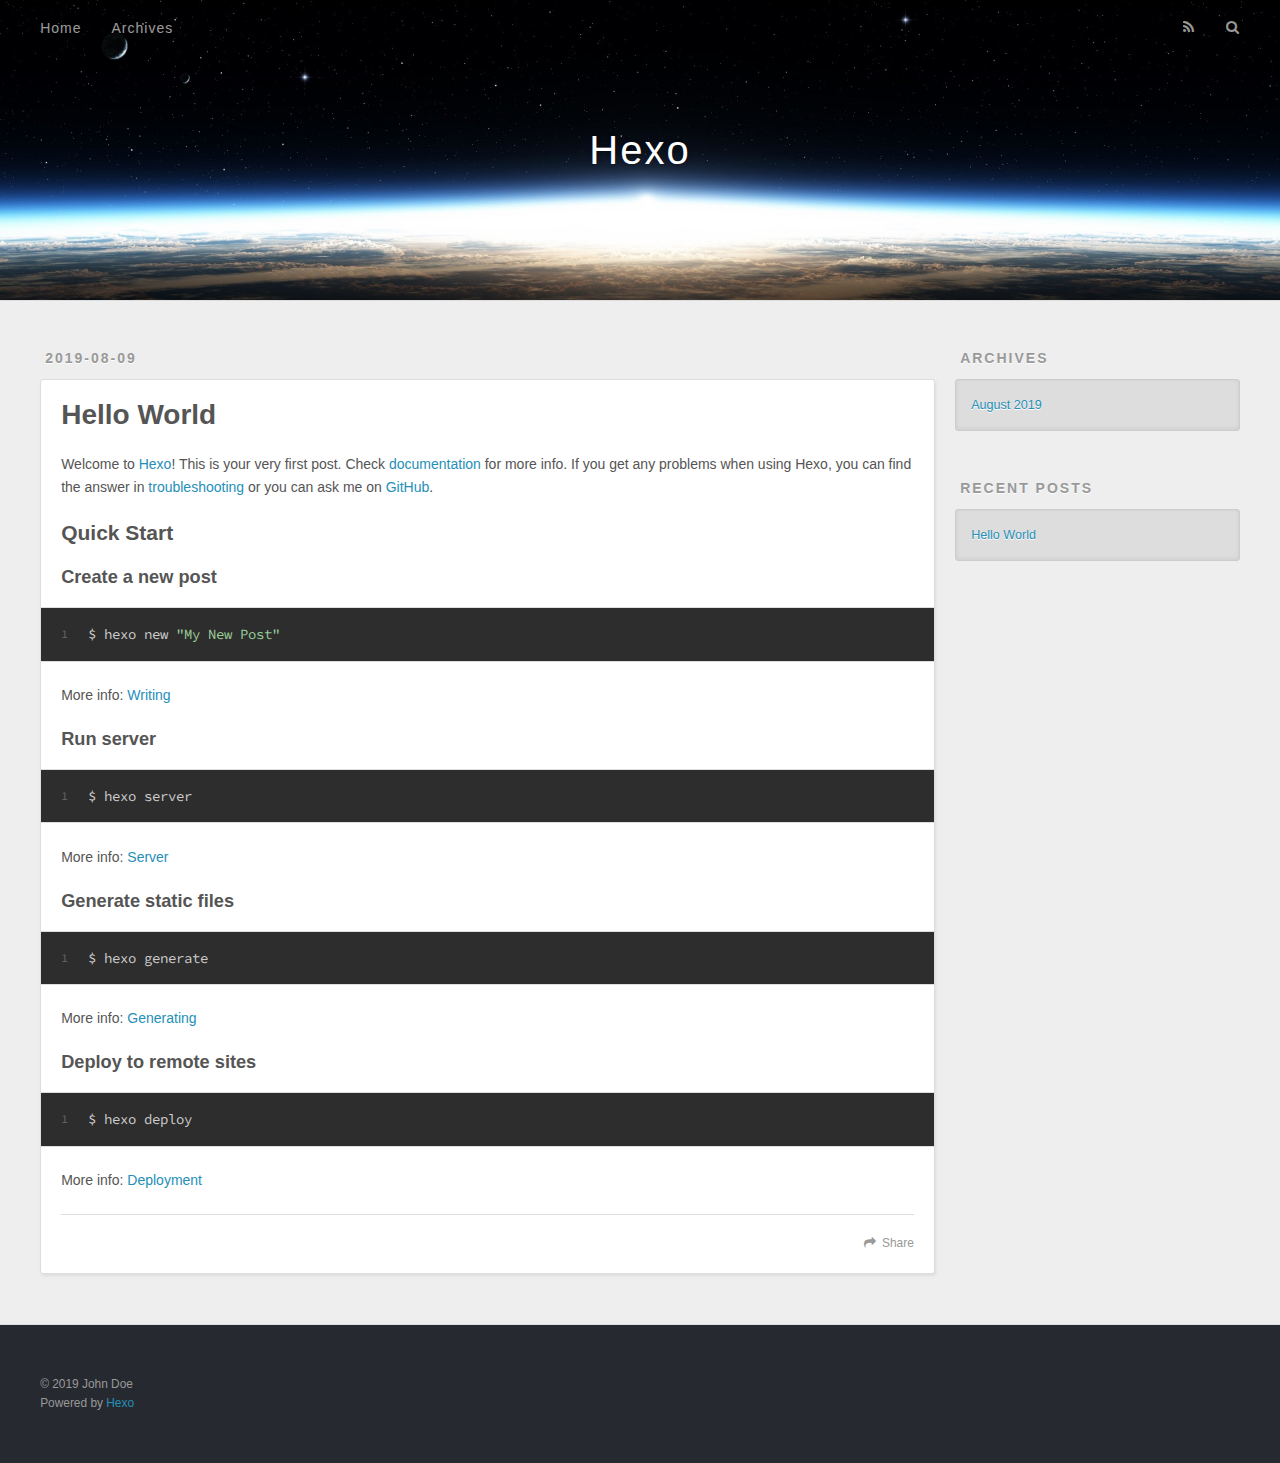
==== index.html @ b3b1a09e "Site updated: 2019-08-09 16:35:55" ====
<!DOCTYPE html>
<html>
<head><meta name="generator" content="Hexo 3.9.0">
  <meta charset="utf-8">
  

  
  <title>Hexo</title>
  <meta name="viewport" content="width=device-width, initial-scale=1, maximum-scale=1">
  <meta property="og:type" content="website">
<meta property="og:title" content="Hexo">
<meta property="og:url" content="http://yoursite.com/index.html">
<meta property="og:site_name" content="Hexo">
<meta property="og:locale" content="en">
<meta name="twitter:card" content="summary">
<meta name="twitter:title" content="Hexo">
  
    <link rel="alternate" href="/atom.xml" title="Hexo" type="application/atom+xml">
  
  
    <link rel="icon" href="/favicon.png">
  
  
    <link href="//fonts.googleapis.com/css?family=Source+Code+Pro" rel="stylesheet" type="text/css">
  
  <link rel="stylesheet" href="/css/style.css">
</head>
</html>
<body>
  <div id="container">
    <div id="wrap">
      <header id="header">
  <div id="banner"></div>
  <div id="header-outer" class="outer">
    <div id="header-title" class="inner">
      <h1 id="logo-wrap">
        <a href="/" id="logo">Hexo</a>
      </h1>
      
    </div>
    <div id="header-inner" class="inner">
      <nav id="main-nav">
        <a id="main-nav-toggle" class="nav-icon"></a>
        
          <a class="main-nav-link" href="/">Home</a>
        
          <a class="main-nav-link" href="/archives">Archives</a>
        
      </nav>
      <nav id="sub-nav">
        
          <a id="nav-rss-link" class="nav-icon" href="/atom.xml" title="RSS Feed"></a>
        
        <a id="nav-search-btn" class="nav-icon" title="Search"></a>
      </nav>
      <div id="search-form-wrap">
        <form action="//google.com/search" method="get" accept-charset="UTF-8" class="search-form"><input type="search" name="q" class="search-form-input" placeholder="Search"><button type="submit" class="search-form-submit">&#xF002;</button><input type="hidden" name="sitesearch" value="http://yoursite.com"></form>
      </div>
    </div>
  </div>
</header>
      <div class="outer">
        <section id="main">
  
    <article id="post-hello-world" class="article article-type-post" itemscope itemprop="blogPost">
  <div class="article-meta">
    <a href="/2019/08/09/hello-world/" class="article-date">
  <time datetime="2019-08-09T08:32:09.525Z" itemprop="datePublished">2019-08-09</time>
</a>
    
  </div>
  <div class="article-inner">
    
    
      <header class="article-header">
        
  
    <h1 itemprop="name">
      <a class="article-title" href="/2019/08/09/hello-world/">Hello World</a>
    </h1>
  

      </header>
    
    <div class="article-entry" itemprop="articleBody">
      
        <p>Welcome to <a href="https://hexo.io/" target="_blank" rel="noopener">Hexo</a>! This is your very first post. Check <a href="https://hexo.io/docs/" target="_blank" rel="noopener">documentation</a> for more info. If you get any problems when using Hexo, you can find the answer in <a href="https://hexo.io/docs/troubleshooting.html" target="_blank" rel="noopener">troubleshooting</a> or you can ask me on <a href="https://github.com/hexojs/hexo/issues" target="_blank" rel="noopener">GitHub</a>.</p>
<h2 id="Quick-Start"><a href="#Quick-Start" class="headerlink" title="Quick Start"></a>Quick Start</h2><h3 id="Create-a-new-post"><a href="#Create-a-new-post" class="headerlink" title="Create a new post"></a>Create a new post</h3><figure class="highlight bash"><table><tr><td class="gutter"><pre><span class="line">1</span><br></pre></td><td class="code"><pre><span class="line">$ hexo new <span class="string">"My New Post"</span></span><br></pre></td></tr></table></figure>

<p>More info: <a href="https://hexo.io/docs/writing.html" target="_blank" rel="noopener">Writing</a></p>
<h3 id="Run-server"><a href="#Run-server" class="headerlink" title="Run server"></a>Run server</h3><figure class="highlight bash"><table><tr><td class="gutter"><pre><span class="line">1</span><br></pre></td><td class="code"><pre><span class="line">$ hexo server</span><br></pre></td></tr></table></figure>

<p>More info: <a href="https://hexo.io/docs/server.html" target="_blank" rel="noopener">Server</a></p>
<h3 id="Generate-static-files"><a href="#Generate-static-files" class="headerlink" title="Generate static files"></a>Generate static files</h3><figure class="highlight bash"><table><tr><td class="gutter"><pre><span class="line">1</span><br></pre></td><td class="code"><pre><span class="line">$ hexo generate</span><br></pre></td></tr></table></figure>

<p>More info: <a href="https://hexo.io/docs/generating.html" target="_blank" rel="noopener">Generating</a></p>
<h3 id="Deploy-to-remote-sites"><a href="#Deploy-to-remote-sites" class="headerlink" title="Deploy to remote sites"></a>Deploy to remote sites</h3><figure class="highlight bash"><table><tr><td class="gutter"><pre><span class="line">1</span><br></pre></td><td class="code"><pre><span class="line">$ hexo deploy</span><br></pre></td></tr></table></figure>

<p>More info: <a href="https://hexo.io/docs/deployment.html" target="_blank" rel="noopener">Deployment</a></p>

      
    </div>
    <footer class="article-footer">
      <a data-url="http://yoursite.com/2019/08/09/hello-world/" data-id="cjz3utwn20000brfyra2pbkkb" class="article-share-link">Share</a>
      
      
    </footer>
  </div>
  
</article>


  


</section>
        
          <aside id="sidebar">
  
    

  
    

  
    
  
    
  <div class="widget-wrap">
    <h3 class="widget-title">Archives</h3>
    <div class="widget">
      <ul class="archive-list"><li class="archive-list-item"><a class="archive-list-link" href="/archives/2019/08/">August 2019</a></li></ul>
    </div>
  </div>


  
    
  <div class="widget-wrap">
    <h3 class="widget-title">Recent Posts</h3>
    <div class="widget">
      <ul>
        
          <li>
            <a href="/2019/08/09/hello-world/">Hello World</a>
          </li>
        
      </ul>
    </div>
  </div>

  
</aside>
        
      </div>
      <footer id="footer">
  
  <div class="outer">
    <div id="footer-info" class="inner">
      &copy; 2019 John Doe<br>
      Powered by <a href="http://hexo.io/" target="_blank">Hexo</a>
    </div>
  </div>
</footer>
    </div>
    <nav id="mobile-nav">
  
    <a href="/" class="mobile-nav-link">Home</a>
  
    <a href="/archives" class="mobile-nav-link">Archives</a>
  
</nav>
    

<script src="//ajax.googleapis.com/ajax/libs/jquery/2.0.3/jquery.min.js"></script>


  <link rel="stylesheet" href="/fancybox/jquery.fancybox.css">
  <script src="/fancybox/jquery.fancybox.pack.js"></script>


<script src="/js/script.js"></script>



  </div>
</body>
</html>
---- css/style.css ----
body {
  width: 100%;
}
body:before,
body:after {
  content: "";
  display: table;
}
body:after {
  clear: both;
}
html,
body,
div,
span,
applet,
object,
iframe,
h1,
h2,
h3,
h4,
h5,
h6,
p,
blockquote,
pre,
a,
abbr,
acronym,
address,
big,
cite,
code,
del,
dfn,
em,
img,
ins,
kbd,
q,
s,
samp,
small,
strike,
strong,
sub,
sup,
tt,
var,
dl,
dt,
dd,
ol,
ul,
li,
fieldset,
form,
label,
legend,
table,
caption,
tbody,
tfoot,
thead,
tr,
th,
td {
  margin: 0;
  padding: 0;
  border: 0;
  outline: 0;
  font-weight: inherit;
  font-style: inherit;
  font-family: inherit;
  font-size: 100%;
  vertical-align: baseline;
}
body {
  line-height: 1;
  color: #000;
  background: #fff;
}
ol,
ul {
  list-style: none;
}
table {
  border-collapse: separate;
  border-spacing: 0;
  vertical-align: middle;
}
caption,
th,
td {
  text-align: left;
  font-weight: normal;
  vertical-align: middle;
}
a img {
  border: none;
}
input,
button {
  margin: 0;
  padding: 0;
}
input::-moz-focus-inner,
button::-moz-focus-inner {
  border: 0;
  padding: 0;
}
@font-face {
  font-family: FontAwesome;
  font-style: normal;
  font-weight: normal;
  src: url("fonts/fontawesome-webfont.eot?v=#4.0.3");
  src: url("fonts/fontawesome-webfont.eot?#iefix&v=#4.0.3") format("embedded-opentype"), url("fonts/fontawesome-webfont.woff?v=#4.0.3") format("woff"), url("fonts/fontawesome-webfont.ttf?v=#4.0.3") format("truetype"), url("fonts/fontawesome-webfont.svg#fontawesomeregular?v=#4.0.3") format("svg");
}
html,
body,
#container {
  height: 100%;
}
body {
  background: #eee;
  font: 14px -apple-system, BlinkMacSystemFont, "Segoe UI", "Roboto", "Oxygen", "Ubuntu", "Cantarell", "Fira Sans", "Droid Sans", "Helvetica Neue", sans-serif;
  -webkit-text-size-adjust: 100%;
}
.outer {
  max-width: 1220px;
  margin: 0 auto;
  padding: 0 20px;
}
.outer:before,
.outer:after {
  content: "";
  display: table;
}
.outer:after {
  clear: both;
}
.inner {
  display: inline;
  float: left;
  width: 98.33333333333333%;
  margin: 0 0.833333333333333%;
}
.left,
.alignleft {
  float: left;
}
.right,
.alignright {
  float: right;
}
.clear {
  clear: both;
}
#container {
  position: relative;
}
.mobile-nav-on {
  overflow: hidden;
}
#wrap {
  height: 100%;
  width: 100%;
  position: absolute;
  top: 0;
  left: 0;
  -webkit-transition: 0.2s ease-out;
  -moz-transition: 0.2s ease-out;
  -ms-transition: 0.2s ease-out;
  transition: 0.2s ease-out;
  z-index: 1;
  background: #eee;
}
.mobile-nav-on #wrap {
  left: 280px;
}
@media screen and (min-width: 768px) {
  #main {
    display: inline;
    float: left;
    width: 73.33333333333333%;
    margin: 0 0.833333333333333%;
  }
}
.article-date,
.article-category-link,
.archive-year,
.widget-title {
  text-decoration: none;
  text-transform: uppercase;
  letter-spacing: 2px;
  color: #999;
  margin-bottom: 1em;
  margin-left: 5px;
  line-height: 1em;
  text-shadow: 0 1px #fff;
  font-weight: bold;
}
.article-inner,
.archive-article-inner {
  background: #fff;
  -webkit-box-shadow: 1px 2px 3px #ddd;
  box-shadow: 1px 2px 3px #ddd;
  border: 1px solid #ddd;
  border-radius: 3px;
}
.article-entry h1,
.widget h1 {
  font-size: 2em;
}
.article-entry h2,
.widget h2 {
  font-size: 1.5em;
}
.article-entry h3,
.widget h3 {
  font-size: 1.3em;
}
.article-entry h4,
.widget h4 {
  font-size: 1.2em;
}
.article-entry h5,
.widget h5 {
  font-size: 1em;
}
.article-entry h6,
.widget h6 {
  font-size: 1em;
  color: #999;
}
.article-entry hr,
.widget hr {
  border: 1px dashed #ddd;
}
.article-entry strong,
.widget strong {
  font-weight: bold;
}
.article-entry em,
.widget em,
.article-entry cite,
.widget cite {
  font-style: italic;
}
.article-entry sup,
.widget sup,
.article-entry sub,
.widget sub {
  font-size: 0.75em;
  line-height: 0;
  position: relative;
  vertical-align: baseline;
}
.article-entry sup,
.widget sup {
  top: -0.5em;
}
.article-entry sub,
.widget sub {
  bottom: -0.2em;
}
.article-entry small,
.widget small {
  font-size: 0.85em;
}
.article-entry acronym,
.widget acronym,
.article-entry abbr,
.widget abbr {
  border-bottom: 1px dotted;
}
.article-entry ul,
.widget ul,
.article-entry ol,
.widget ol,
.article-entry dl,
.widget dl {
  margin: 0 20px;
  line-height: 1.6em;
}
.article-entry ul ul,
.widget ul ul,
.article-entry ol ul,
.widget ol ul,
.article-entry ul ol,
.widget ul ol,
.article-entry ol ol,
.widget ol ol {
  margin-top: 0;
  margin-bottom: 0;
}
.article-entry ul,
.widget ul {
  list-style: disc;
}
.article-entry ol,
.widget ol {
  list-style: decimal;
}
.article-entry dt,
.widget dt {
  font-weight: bold;
}
#header {
  height: 300px;
  position: relative;
  border-bottom: 1px solid #ddd;
}
#header:before,
#header:after {
  content: "";
  position: absolute;
  left: 0;
  right: 0;
  height: 40px;
}
#header:before {
  top: 0;
  background: -webkit-linear-gradient(rgba(0,0,0,0.2), transparent);
  background: -moz-linear-gradient(rgba(0,0,0,0.2), transparent);
  background: -ms-linear-gradient(rgba(0,0,0,0.2), transparent);
  background: linear-gradient(rgba(0,0,0,0.2), transparent);
}
#header:after {
  bottom: 0;
  background: -webkit-linear-gradient(transparent, rgba(0,0,0,0.2));
  background: -moz-linear-gradient(transparent, rgba(0,0,0,0.2));
  background: -ms-linear-gradient(transparent, rgba(0,0,0,0.2));
  background: linear-gradient(transparent, rgba(0,0,0,0.2));
}
#header-outer {
  height: 100%;
  position: relative;
}
#header-inner {
  position: relative;
  overflow: hidden;
}
#banner {
  position: absolute;
  top: 0;
  left: 0;
  width: 100%;
  height: 100%;
  background: url("images/banner.jpg") center #000;
  -webkit-background-size: cover;
  -moz-background-size: cover;
  background-size: cover;
  z-index: -1;
}
#header-title {
  text-align: center;
  height: 40px;
  position: absolute;
  top: 50%;
  left: 0;
  margin-top: -20px;
}
#logo,
#subtitle {
  text-decoration: none;
  color: #fff;
  font-weight: 300;
  text-shadow: 0 1px 4px rgba(0,0,0,0.3);
}
#logo {
  font-size: 40px;
  line-height: 40px;
  letter-spacing: 2px;
}
#subtitle {
  font-size: 16px;
  line-height: 16px;
  letter-spacing: 1px;
}
#subtitle-wrap {
  margin-top: 16px;
}
#main-nav {
  float: left;
  margin-left: -15px;
}
.nav-icon,
.main-nav-link {
  float: left;
  color: #fff;
  opacity: 0.6;
  text-decoration: none;
  text-shadow: 0 1px rgba(0,0,0,0.2);
  -webkit-transition: opacity 0.2s;
  -moz-transition: opacity 0.2s;
  -ms-transition: opacity 0.2s;
  transition: opacity 0.2s;
  display: block;
  padding: 20px 15px;
}
.nav-icon:hover,
.main-nav-link:hover {
  opacity: 1;
}
.nav-icon {
  font-family: FontAwesome;
  text-align: center;
  font-size: 14px;
  width: 14px;
  height: 14px;
  padding: 20px 15px;
  position: relative;
  cursor: pointer;
}
.main-nav-link {
  font-weight: 300;
  letter-spacing: 1px;
}
@media screen and (max-width: 479px) {
  .main-nav-link {
    display: none;
  }
}
#main-nav-toggle {
  display: none;
}
#main-nav-toggle:before {
  content: "\f0c9";
}
@media screen and (max-width: 479px) {
  #main-nav-toggle {
    display: block;
  }
}
#sub-nav {
  float: right;
  margin-right: -15px;
}
#nav-rss-link:before {
  content: "\f09e";
}
#nav-search-btn:before {
  content: "\f002";
}
#search-form-wrap {
  position: absolute;
  top: 15px;
  width: 150px;
  height: 30px;
  right: -150px;
  opacity: 0;
  -webkit-transition: 0.2s ease-out;
  -moz-transition: 0.2s ease-out;
  -ms-transition: 0.2s ease-out;
  transition: 0.2s ease-out;
}
#search-form-wrap.on {
  opacity: 1;
  right: 0;
}
@media screen and (max-width: 479px) {
  #search-form-wrap {
    width: 100%;
    right: -100%;
  }
}
.search-form {
  position: absolute;
  top: 0;
  left: 0;
  right: 0;
  background: #fff;
  padding: 5px 15px;
  border-radius: 15px;
  -webkit-box-shadow: 0 0 10px rgba(0,0,0,0.3);
  box-shadow: 0 0 10px rgba(0,0,0,0.3);
}
.search-form-input {
  border: none;
  background: none;
  color: #555;
  width: 100%;
  font: 13px -apple-system, BlinkMacSystemFont, "Segoe UI", "Roboto", "Oxygen", "Ubuntu", "Cantarell", "Fira Sans", "Droid Sans", "Helvetica Neue", sans-serif;
  outline: none;
}
.search-form-input::-webkit-search-results-decoration,
.search-form-input::-webkit-search-cancel-button {
  -webkit-appearance: none;
}
.search-form-submit {
  position: absolute;
  top: 50%;
  right: 10px;
  margin-top: -7px;
  font: 13px FontAwesome;
  border: none;
  background: none;
  color: #bbb;
  cursor: pointer;
}
.search-form-submit:hover,
.search-form-submit:focus {
  color: #777;
}
.article {
  margin: 50px 0;
}
.article-inner {
  overflow: hidden;
}
.article-meta:before,
.article-meta:after {
  content: "";
  display: table;
}
.article-meta:after {
  clear: both;
}
.article-date {
  float: left;
}
.article-category {
  float: left;
  line-height: 1em;
  color: #ccc;
  text-shadow: 0 1px #fff;
  margin-left: 8px;
}
.article-category:before {
  content: "\2022";
}
.article-category-link {
  margin: 0 12px 1em;
}
.article-header {
  padding: 20px 20px 0;
}
.article-title {
  text-decoration: none;
  font-size: 2em;
  font-weight: bold;
  color: #555;
  line-height: 1.1em;
  -webkit-transition: color 0.2s;
  -moz-transition: color 0.2s;
  -ms-transition: color 0.2s;
  transition: color 0.2s;
}
a.article-title:hover {
  color: #258fb8;
}
.article-entry {
  color: #555;
  padding: 0 20px;
}
.article-entry:before,
.article-entry:after {
  content: "";
  display: table;
}
.article-entry:after {
  clear: both;
}
.article-entry p,
.article-entry table {
  line-height: 1.6em;
  margin: 1.6em 0;
}
.article-entry h1,
.article-entry h2,
.article-entry h3,
.article-entry h4,
.article-entry h5,
.article-entry h6 {
  font-weight: bold;
}
.article-entry h1,
.article-entry h2,
.article-entry h3,
.article-entry h4,
.article-entry h5,
.article-entry h6 {
  line-height: 1.1em;
  margin: 1.1em 0;
}
.article-entry a {
  color: #258fb8;
  text-decoration: none;
}
.article-entry a:hover {
  text-decoration: underline;
}
.article-entry ul,
.article-entry ol,
.article-entry dl {
  margin-top: 1.6em;
  margin-bottom: 1.6em;
}
.article-entry img,
.article-entry video {
  max-width: 100%;
  height: auto;
  display: block;
  margin: auto;
}
.article-entry iframe {
  border: none;
}
.article-entry table {
  width: 100%;
  border-collapse: collapse;
  border-spacing: 0;
}
.article-entry th {
  font-weight: bold;
  border-bottom: 3px solid #ddd;
  padding-bottom: 0.5em;
}
.article-entry td {
  border-bottom: 1px solid #ddd;
  padding: 10px 0;
}
.article-entry blockquote {
  font-family: Georgia, "Times New Roman", serif;
  font-size: 1.4em;
  margin: 1.6em 20px;
  text-align: center;
}
.article-entry blockquote footer {
  font-size: 14px;
  margin: 1.6em 0;
  font-family: -apple-system, BlinkMacSystemFont, "Segoe UI", "Roboto", "Oxygen", "Ubuntu", "Cantarell", "Fira Sans", "Droid Sans", "Helvetica Neue", sans-serif;
}
.article-entry blockquote footer cite:before {
  content: "—";
  padding: 0 0.5em;
}
.article-entry .pullquote {
  text-align: left;
  width: 45%;
  margin: 0;
}
.article-entry .pullquote.left {
  margin-left: 0.5em;
  margin-right: 1em;
}
.article-entry .pullquote.right {
  margin-right: 0.5em;
  margin-left: 1em;
}
.article-entry .caption {
  color: #999;
  display: block;
  font-size: 0.9em;
  margin-top: 0.5em;
  position: relative;
  text-align: center;
}
.article-entry .video-container {
  position: relative;
  padding-top: 56.25%;
  height: 0;
  overflow: hidden;
}
.article-entry .video-container iframe,
.article-entry .video-container object,
.article-entry .video-container embed {
  position: absolute;
  top: 0;
  left: 0;
  width: 100%;
  height: 100%;
  margin-top: 0;
}
.article-more-link a {
  display: inline-block;
  line-height: 1em;
  padding: 6px 15px;
  border-radius: 15px;
  background: #eee;
  color: #999;
  text-shadow: 0 1px #fff;
  text-decoration: none;
}
.article-more-link a:hover {
  background: #258fb8;
  color: #fff;
  text-decoration: none;
  text-shadow: 0 1px #1e7293;
}
.article-footer {
  font-size: 0.85em;
  line-height: 1.6em;
  border-top: 1px solid #ddd;
  padding-top: 1.6em;
  margin: 0 20px 20px;
}
.article-footer:before,
.article-footer:after {
  content: "";
  display: table;
}
.article-footer:after {
  clear: both;
}
.article-footer a {
  color: #999;
  text-decoration: none;
}
.article-footer a:hover {
  color: #555;
}
.article-tag-list-item {
  float: left;
  margin-right: 10px;
}
.article-tag-list-link:before {
  content: "#";
}
.article-comment-link {
  float: right;
}
.article-comment-link:before {
  content: "\f075";
  font-family: FontAwesome;
  padding-right: 8px;
}
.article-share-link {
  cursor: pointer;
  float: right;
  margin-left: 20px;
}
.article-share-link:before {
  content: "\f064";
  font-family: FontAwesome;
  padding-right: 6px;
}
#article-nav {
  position: relative;
}
#article-nav:before,
#article-nav:after {
  content: "";
  display: table;
}
#article-nav:after {
  clear: both;
}
@media screen and (min-width: 768px) {
  #article-nav {
    margin: 50px 0;
  }
  #article-nav:before {
    width: 8px;
    height: 8px;
    position: absolute;
    top: 50%;
    left: 50%;
    margin-top: -4px;
    margin-left: -4px;
    content: "";
    border-radius: 50%;
    background: #ddd;
    -webkit-box-shadow: 0 1px 2px #fff;
    box-shadow: 0 1px 2px #fff;
  }
}
.article-nav-link-wrap {
  text-decoration: none;
  text-shadow: 0 1px #fff;
  color: #999;
  -webkit-box-sizing: border-box;
  -moz-box-sizing: border-box;
  box-sizing: border-box;
  margin-top: 50px;
  text-align: center;
  display: block;
}
.article-nav-link-wrap:hover {
  color: #555;
}
@media screen and (min-width: 768px) {
  .article-nav-link-wrap {
    width: 50%;
    margin-top: 0;
  }
}
@media screen and (min-width: 768px) {
  #article-nav-newer {
    float: left;
    text-align: right;
    padding-right: 20px;
  }
}
@media screen and (min-width: 768px) {
  #article-nav-older {
    float: right;
    text-align: left;
    padding-left: 20px;
  }
}
.article-nav-caption {
  text-transform: uppercase;
  letter-spacing: 2px;
  color: #ddd;
  line-height: 1em;
  font-weight: bold;
}
#article-nav-newer .article-nav-caption {
  margin-right: -2px;
}
.article-nav-title {
  font-size: 0.85em;
  line-height: 1.6em;
  margin-top: 0.5em;
}
.article-share-box {
  position: absolute;
  display: none;
  background: #fff;
  -webkit-box-shadow: 1px 2px 10px rgba(0,0,0,0.2);
  box-shadow: 1px 2px 10px rgba(0,0,0,0.2);
  border-radius: 3px;
  margin-left: -145px;
  overflow: hidden;
  z-index: 1;
}
.article-share-box.on {
  display: block;
}
.article-share-input {
  width: 100%;
  background: none;
  -webkit-box-sizing: border-box;
  -moz-box-sizing: border-box;
  box-sizing: border-box;
  font: 14px -apple-system, BlinkMacSystemFont, "Segoe UI", "Roboto", "Oxygen", "Ubuntu", "Cantarell", "Fira Sans", "Droid Sans", "Helvetica Neue", sans-serif;
  padding: 0 15px;
  color: #555;
  outline: none;
  border: 1px solid #ddd;
  border-radius: 3px 3px 0 0;
  height: 36px;
  line-height: 36px;
}
.article-share-links {
  background: #eee;
}
.article-share-links:before,
.article-share-links:after {
  content: "";
  display: table;
}
.article-share-links:after {
  clear: both;
}
.article-share-twitter,
.article-share-facebook,
.article-share-pinterest,
.article-share-google {
  width: 50px;
  height: 36px;
  display: block;
  float: left;
  position: relative;
  color: #999;
  text-shadow: 0 1px #fff;
}
.article-share-twitter:before,
.article-share-facebook:before,
.article-share-pinterest:before,
.article-share-google:before {
  font-size: 20px;
  font-family: FontAwesome;
  width: 20px;
  height: 20px;
  position: absolute;
  top: 50%;
  left: 50%;
  margin-top: -10px;
  margin-left: -10px;
  text-align: center;
}
.article-share-twitter:hover,
.article-share-facebook:hover,
.article-share-pinterest:hover,
.article-share-google:hover {
  color: #fff;
}
.article-share-twitter:before {
  content: "\f099";
}
.article-share-twitter:hover {
  background: #00aced;
  text-shadow: 0 1px #008abe;
}
.article-share-facebook:before {
  content: "\f09a";
}
.article-share-facebook:hover {
  background: #3b5998;
  text-shadow: 0 1px #2f477a;
}
.article-share-pinterest:before {
  content: "\f0d2";
}
.article-share-pinterest:hover {
  background: #cb2027;
  text-shadow: 0 1px #a21a1f;
}
.article-share-google:before {
  content: "\f0d5";
}
.article-share-google:hover {
  background: #dd4b39;
  text-shadow: 0 1px #be3221;
}
.article-gallery {
  background: #000;
  position: relative;
}
.article-gallery-photos {
  position: relative;
  overflow: hidden;
}
.article-gallery-img {
  display: none;
  max-width: 100%;
}
.article-gallery-img:first-child {
  display: block;
}
.article-gallery-img.loaded {
  position: absolute;
  display: block;
}
.article-gallery-img img {
  display: block;
  max-width: 100%;
  margin: 0 auto;
}
#comments {
  background: #fff;
  -webkit-box-shadow: 1px 2px 3px #ddd;
  box-shadow: 1px 2px 3px #ddd;
  padding: 20px;
  border: 1px solid #ddd;
  border-radius: 3px;
  margin: 50px 0;
}
#comments a {
  color: #258fb8;
}
.archives-wrap {
  margin: 50px 0;
}
.archives:before,
.archives:after {
  content: "";
  display: table;
}
.archives:after {
  clear: both;
}
.archive-year-wrap {
  margin-bottom: 1em;
}
.archives {
  -webkit-column-gap: 10px;
  -moz-column-gap: 10px;
  column-gap: 10px;
}
@media screen and (min-width: 480px) and (max-width: 767px) {
  .archives {
    -webkit-column-count: 2;
    -moz-column-count: 2;
    column-count: 2;
  }
}
@media screen and (min-width: 768px) {
  .archives {
    -webkit-column-count: 3;
    -moz-column-count: 3;
    column-count: 3;
  }
}
.archive-article {
  -webkit-column-break-inside: avoid;
  page-break-inside: avoid;
  overflow: hidden;
  break-inside: avoid-column;
}
.archive-article-inner {
  padding: 10px;
  margin-bottom: 15px;
}
.archive-article-title {
  text-decoration: none;
  font-weight: bold;
  color: #555;
  -webkit-transition: color 0.2s;
  -moz-transition: color 0.2s;
  -ms-transition: color 0.2s;
  transition: color 0.2s;
  line-height: 1.6em;
}
.archive-article-title:hover {
  color: #258fb8;
}
.archive-article-footer {
  margin-top: 1em;
}
.archive-article-date {
  color: #999;
  text-decoration: none;
  font-size: 0.85em;
  line-height: 1em;
  margin-bottom: 0.5em;
  display: block;
}
#page-nav {
  margin: 50px auto;
  background: #fff;
  -webkit-box-shadow: 1px 2px 3px #ddd;
  box-shadow: 1px 2px 3px #ddd;
  border: 1px solid #ddd;
  border-radius: 3px;
  text-align: center;
  color: #999;
  overflow: hidden;
}
#page-nav:before,
#page-nav:after {
  content: "";
  display: table;
}
#page-nav:after {
  clear: both;
}
#page-nav a,
#page-nav span {
  padding: 10px 20px;
  line-height: 1;
  height: 2ex;
}
#page-nav a {
  color: #999;
  text-decoration: none;
}
#page-nav a:hover {
  background: #999;
  color: #fff;
}
#page-nav .prev {
  float: left;
}
#page-nav .next {
  float: right;
}
#page-nav .page-number {
  display: inline-block;
}
@media screen and (max-width: 479px) {
  #page-nav .page-number {
    display: none;
  }
}
#page-nav .current {
  color: #555;
  font-weight: bold;
}
#page-nav .space {
  color: #ddd;
}
#footer {
  background: #262a30;
  padding: 50px 0;
  border-top: 1px solid #ddd;
  color: #999;
}
#footer a {
  color: #258fb8;
  text-decoration: none;
}
#footer a:hover {
  text-decoration: underline;
}
#footer-info {
  line-height: 1.6em;
  font-size: 0.85em;
}
.article-entry pre,
.article-entry .highlight {
  background: #2d2d2d;
  margin: 0 -20px;
  padding: 15px 20px;
  border-style: solid;
  border-color: #ddd;
  border-width: 1px 0;
  overflow: auto;
  color: #ccc;
  line-height: 22.400000000000002px;
}
.article-entry .highlight .gutter pre,
.article-entry .gist .gist-file .gist-data .line-numbers {
  color: #666;
  font-size: 0.85em;
}
.article-entry pre,
.article-entry code {
  font-family: "Source Code Pro", Consolas, Monaco, Menlo, Consolas, monospace;
}
.article-entry code {
  background: #eee;
  text-shadow: 0 1px #fff;
  padding: 0 0.3em;
}
.article-entry pre code {
  background: none;
  text-shadow: none;
  padding: 0;
}
.article-entry .highlight pre {
  border: none;
  margin: 0;
  padding: 0;
}
.article-entry .highlight table {
  margin: 0;
  width: auto;
}
.article-entry .highlight td {
  border: none;
  padding: 0;
}
.article-entry .highlight figcaption {
  font-size: 0.85em;
  color: #999;
  line-height: 1em;
  margin-bottom: 1em;
}
.article-entry .highlight figcaption:before,
.article-entry .highlight figcaption:after {
  content: "";
  display: table;
}
.article-entry .highlight figcaption:after {
  clear: both;
}
.article-entry .highlight figcaption a {
  float: right;
}
.article-entry .highlight .gutter pre {
  text-align: right;
  padding-right: 20px;
}
.article-entry .highlight .line {
  height: 22.400000000000002px;
}
.article-entry .highlight .line.marked {
  background: #515151;
}
.article-entry .gist {
  margin: 0 -20px;
  border-style: solid;
  border-color: #ddd;
  border-width: 1px 0;
  background: #2d2d2d;
  padding: 15px 20px 15px 0;
}
.article-entry .gist .gist-file {
  border: none;
  font-family: "Source Code Pro", Consolas, Monaco, Menlo, Consolas, monospace;
  margin: 0;
}
.article-entry .gist .gist-file .gist-data {
  background: none;
  border: none;
}
.article-entry .gist .gist-file .gist-data .line-numbers {
  background: none;
  border: none;
  padding: 0 20px 0 0;
}
.article-entry .gist .gist-file .gist-data .line-data {
  padding: 0 !important;
}
.article-entry .gist .gist-file .highlight {
  margin: 0;
  padding: 0;
  border: none;
}
.article-entry .gist .gist-file .gist-meta {
  background: #2d2d2d;
  color: #999;
  font: 0.85em -apple-system, BlinkMacSystemFont, "Segoe UI", "Roboto", "Oxygen", "Ubuntu", "Cantarell", "Fira Sans", "Droid Sans", "Helvetica Neue", sans-serif;
  text-shadow: 0 0;
  padding: 0;
  margin-top: 1em;
  margin-left: 20px;
}
.article-entry .gist .gist-file .gist-meta a {
  color: #258fb8;
  font-weight: normal;
}
.article-entry .gist .gist-file .gist-meta a:hover {
  text-decoration: underline;
}
pre .comment,
pre .title {
  color: #999;
}
pre .variable,
pre .attribute,
pre .tag,
pre .regexp,
pre .ruby .constant,
pre .xml .tag .title,
pre .xml .pi,
pre .xml .doctype,
pre .html .doctype,
pre .css .id,
pre .css .class,
pre .css .pseudo {
  color: #f2777a;
}
pre .number,
pre .preprocessor,
pre .built_in,
pre .literal,
pre .params,
pre .constant {
  color: #f99157;
}
pre .class,
pre .ruby .class .title,
pre .css .rules .attribute {
  color: #9c9;
}
pre .string,
pre .value,
pre .inheritance,
pre .header,
pre .ruby .symbol,
pre .xml .cdata {
  color: #9c9;
}
pre .css .hexcolor {
  color: #6cc;
}
pre .function,
pre .python .decorator,
pre .python .title,
pre .ruby .function .title,
pre .ruby .title .keyword,
pre .perl .sub,
pre .javascript .title,
pre .coffeescript .title {
  color: #69c;
}
pre .keyword,
pre .javascript .function {
  color: #c9c;
}
@media screen and (max-width: 479px) {
  #mobile-nav {
    position: absolute;
    top: 0;
    left: 0;
    width: 280px;
    height: 100%;
    background: #191919;
    border-right: 1px solid #fff;
  }
}
@media screen and (max-width: 479px) {
  .mobile-nav-link {
    display: block;
    color: #999;
    text-decoration: none;
    padding: 15px 20px;
    font-weight: bold;
  }
  .mobile-nav-link:hover {
    color: #fff;
  }
}
@media screen and (min-width: 768px) {
  #sidebar {
    display: inline;
    float: left;
    width: 23.333333333333332%;
    margin: 0 0.833333333333333%;
  }
}
.widget-wrap {
  margin: 50px 0;
}
.widget {
  color: #777;
  text-shadow: 0 1px #fff;
  background: #ddd;
  -webkit-box-shadow: 0 -1px 4px #ccc inset;
  box-shadow: 0 -1px 4px #ccc inset;
  border: 1px solid #ccc;
  padding: 15px;
  border-radius: 3px;
}
.widget a {
  color: #258fb8;
  text-decoration: none;
}
.widget a:hover {
  text-decoration: underline;
}
.widget ul ul,
.widget ol ul,
.widget dl ul,
.widget ul ol,
.widget ol ol,
.widget dl ol,
.widget ul dl,
.widget ol dl,
.widget dl dl {
  margin-left: 15px;
  list-style: disc;
}
.widget {
  line-height: 1.6em;
  word-wrap: break-word;
  font-size: 0.9em;
}
.widget ul,
.widget ol {
  list-style: none;
  margin: 0;
}
.widget ul ul,
.widget ol ul,
.widget ul ol,
.widget ol ol {
  margin: 0 20px;
}
.widget ul ul,
.widget ol ul {
  list-style: disc;
}
.widget ul ol,
.widget ol ol {
  list-style: decimal;
}
.category-list-count,
.tag-list-count,
.archive-list-count {
  padding-left: 5px;
  color: #999;
  font-size: 0.85em;
}
.category-list-count:before,
.tag-list-count:before,
.archive-list-count:before {
  content: "(";
}
.category-list-count:after,
.tag-list-count:after,
.archive-list-count:after {
  content: ")";
}
.tagcloud a {
  margin-right: 5px;
  display: inline-block;
}
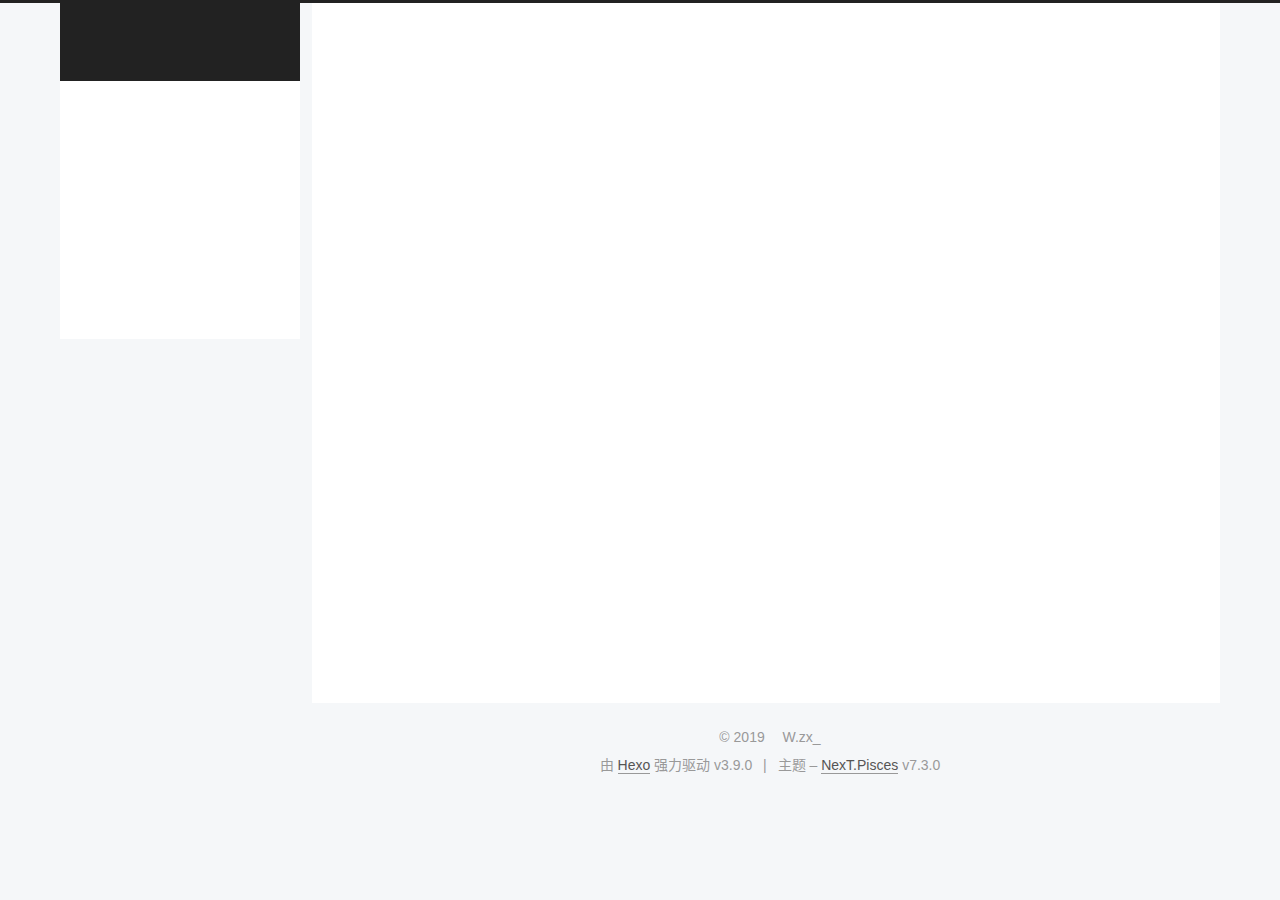
==== commit aa067c7b: "Site updated: 2019-08-11 14:34:07" ====
--- a/index.html
+++ b/index.html
@@ -1,188 +1,518 @@
 <!DOCTYPE html>
-<html>
-<head><meta name="generator" content="Hexo 3.9.0">
-  <meta charset="utf-8">
-  
-
-  
-  <title>Hexo</title>
-  <meta name="viewport" content="width=device-width, initial-scale=1, maximum-scale=1">
-  <meta property="og:type" content="website">
-<meta property="og:title" content="Hexo">
+
+
+
+
+
+<html class="theme-next pisces use-motion" lang="zh-CN">
+<head>
+  <meta charset="UTF-8">
+<meta name="generator" content="Hexo 3.9.0">
+<meta name="viewport" content="width=device-width, initial-scale=1, maximum-scale=2">
+<meta name="theme-color" content="#222">
+<meta http-equiv="X-UA-Compatible" content="IE=edge">
+  <link rel="apple-touch-icon" sizes="180x180" href="/images/apple-touch-icon-next.png?v=7.3.0">
+  <link rel="icon" type="image/png" sizes="32x32" href="/images/favicon-32x32-next.png?v=7.3.0">
+  <link rel="icon" type="image/png" sizes="16x16" href="/images/favicon-16x16-next.png?v=7.3.0">
+  <link rel="mask-icon" href="/images/logo.svg?v=7.3.0" color="#222">
+
+<link rel="stylesheet" href="/css/main.css?v=7.3.0">
+
+
+<link rel="stylesheet" href="/lib/font-awesome/css/font-awesome.min.css?v=4.7.0">
+
+
+<script id="hexo-configurations">
+  var NexT = window.NexT || {};
+  var CONFIG = {
+    root: '/',
+    scheme: 'Pisces',
+    version: '7.3.0',
+    sidebar: {"position":"left","display":"post","offset":12,"onmobile":false},
+    back2top: {"enable":true,"sidebar":false,"scrollpercent":false},
+    save_scroll: false,
+    copycode: {"enable":false,"show_result":false,"style":null},
+    fancybox: false,
+    mediumzoom: false,
+    lazyload: false,
+    pangu: false,
+    algolia: {
+      applicationID: '',
+      apiKey: '',
+      indexName: '',
+      hits: {"per_page":10},
+      labels: {"input_placeholder":"Search for Posts","hits_empty":"We didn't find any results for the search: ${query}","hits_stats":"${hits} results found in ${time} ms"}
+    },
+    localsearch: {"enable":true,"trigger":"auto","top_n_per_article":1,"unescape":false,"preload":false},
+    path: 'search.xml',
+    tabs: true,
+    motion: {"enable":true,"async":false,"transition":{"post_block":"fadeIn","post_header":"slideDownIn","post_body":"slideDownIn","coll_header":"slideLeftIn","sidebar":"slideUpIn"}},
+    translation: {
+      copy_button: '复制',
+      copy_success: '复制成功',
+      copy_failure: '复制失败'
+    }
+  };
+</script>
+
+  <meta name="description" content="走在学习路上的小美工~">
+<meta property="og:type" content="website">
+<meta property="og:title" content="W.zx_">
 <meta property="og:url" content="http://yoursite.com/index.html">
-<meta property="og:site_name" content="Hexo">
-<meta property="og:locale" content="en">
+<meta property="og:site_name" content="W.zx_">
+<meta property="og:description" content="走在学习路上的小美工~">
+<meta property="og:locale" content="zh-CN">
 <meta name="twitter:card" content="summary">
-<meta name="twitter:title" content="Hexo">
-  
-    <link rel="alternate" href="/atom.xml" title="Hexo" type="application/atom+xml">
-  
-  
-    <link rel="icon" href="/favicon.png">
-  
-  
-    <link href="//fonts.googleapis.com/css?family=Source+Code+Pro" rel="stylesheet" type="text/css">
-  
-  <link rel="stylesheet" href="/css/style.css">
+<meta name="twitter:title" content="W.zx_">
+<meta name="twitter:description" content="走在学习路上的小美工~">
+  <link rel="alternate" href="/atom.xml" title="W.zx_" type="application/atom+xml">
+  <link rel="canonical" href="http://yoursite.com/">
+
+
+<script id="page-configurations">
+  // https://hexo.io/docs/variables.html
+  CONFIG.page = {
+    sidebar: "",
+    isHome: true,
+    isPost: false,
+    isPage: false,
+    isArchive: false
+  };
+</script>
+
+  <title>W.zx_</title>
+  
+
+
+
+
+
+
+
+
+  <noscript>
+  <style>
+  .use-motion .motion-element,
+  .use-motion .brand,
+  .use-motion .menu-item,
+  .sidebar-inner,
+  .use-motion .post-block,
+  .use-motion .pagination,
+  .use-motion .comments,
+  .use-motion .post-header,
+  .use-motion .post-body,
+  .use-motion .collection-title { opacity: initial; }
+
+  .use-motion .logo,
+  .use-motion .site-title,
+  .use-motion .site-subtitle {
+    opacity: initial;
+    top: initial;
+  }
+
+  .use-motion .logo-line-before i { left: initial; }
+  .use-motion .logo-line-after i { right: initial; }
+  </style>
+</noscript>
+
 </head>
+
+<body itemscope itemtype="http://schema.org/WebPage" lang="zh-CN">
+
+  <div class="container sidebar-position-left">
+    <div class="headband"></div>
+
+    <header id="header" class="header" itemscope itemtype="http://schema.org/WPHeader">
+      <div class="header-inner"><div class="site-brand-wrapper">
+  <div class="site-meta">
+
+    <div class="custom-logo-site-title">
+      <a href="/" class="brand" rel="start">
+        <span class="logo-line-before"><i></i></span>
+        <span class="site-title">W.zx_</span>
+        <span class="logo-line-after"><i></i></span>
+      </a>
+    </div>
+  </div>
+
+  <div class="site-nav-toggle">
+    <button aria-label="切换导航栏">
+      <span class="btn-bar"></span>
+      <span class="btn-bar"></span>
+      <span class="btn-bar"></span>
+    </button>
+  </div>
+</div>
+
+
+<nav class="site-nav">
+  
+  <ul id="menu" class="menu">
+      
+      
+      
+        
+        <li class="menu-item menu-item-home">
+      
+    
+
+    <a href="/" rel="section"><i class="menu-item-icon fa fa-fw fa-home"></i> <br>首页</a>
+
+  </li>
+      
+      
+      
+        
+        <li class="menu-item menu-item-about">
+      
+    
+
+    <a href="/about/" rel="section"><i class="menu-item-icon fa fa-fw fa-user"></i> <br>关于</a>
+
+  </li>
+      
+      
+      
+        
+        <li class="menu-item menu-item-tags">
+      
+    
+
+    <a href="/tags/" rel="section"><i class="menu-item-icon fa fa-fw fa-tags"></i> <br>标签</a>
+
+  </li>
+      
+      
+      
+        
+        <li class="menu-item menu-item-archives">
+      
+    
+
+    <a href="/archives/" rel="section"><i class="menu-item-icon fa fa-fw fa-archive"></i> <br>归档</a>
+
+  </li>
+      
+      
+      
+        
+        <li class="menu-item menu-item-schedule">
+      
+    
+
+    <a href="/schedule/" rel="section"><i class="menu-item-icon fa fa-fw fa-calendar"></i> <br>日程表</a>
+
+  </li>
+      <li class="menu-item menu-item-search">
+        <a href="javascript:;" class="popup-trigger">
+        
+          <i class="menu-item-icon fa fa-search fa-fw"></i> <br>搜索</a>
+      </li>
+    
+  </ul>
+
+    <div class="site-search">
+      
+  <div class="popup search-popup local-search-popup">
+  <div class="local-search-header clearfix">
+    <span class="search-icon">
+      <i class="fa fa-search"></i>
+    </span>
+    <span class="popup-btn-close">
+      <i class="fa fa-times-circle"></i>
+    </span>
+    <div class="local-search-input-wrapper">
+      <input autocomplete="off"
+             placeholder="搜索..." spellcheck="false"
+             type="text" id="local-search-input">
+    </div>
+  </div>
+  <div id="local-search-result"></div>
+</div>
+
+
+    </div>
+</nav>
+</div>
+    </header>
+
+    
+
+
+    <main id="main" class="main">
+      <div class="main-inner">
+        <div class="content-wrap">
+            
+
+          <div id="content" class="content page-home">
+            
+  <section id="posts" class="posts-expand">
+      
+
+  <article class="post post-type-normal" itemscope itemtype="http://schema.org/Article">
+  
+  
+  
+  <div class="post-block">
+    <link itemprop="mainEntityOfPage" href="http://yoursite.com/2019/08/11/我的第一篇Blog😺/">
+
+    <span hidden itemprop="author" itemscope itemtype="http://schema.org/Person">
+      <meta itemprop="name" content="W.zx_">
+      <meta itemprop="description" content="走在学习路上的小美工~">
+      <meta itemprop="image" content="/uploads/avatar.png">
+    </span>
+
+    <span hidden itemprop="publisher" itemscope itemtype="http://schema.org/Organization">
+      <meta itemprop="name" content="W.zx_">
+    </span>
+      <header class="post-header">
+
+        
+          <h1 class="post-title" itemprop="name headline">
+              
+              <a href="/2019/08/11/我的第一篇Blog😺/" class="post-title-link" itemprop="url">我的第一篇Blog😸</a>
+            
+          </h1>
+        
+
+        <div class="post-meta">
+            <span class="post-meta-item">
+              <span class="post-meta-item-icon">
+                <i class="fa fa-calendar-o"></i>
+              </span>
+              <span class="post-meta-item-text">发表于</span>
+
+              
+                
+              
+
+              <time title="创建时间：2019-08-11 13:48:59 / 修改时间：14:28:58" itemprop="dateCreated datePublished" datetime="2019-08-11T13:48:59+08:00">2019-08-11</time>
+            </span>
+          
+            
+
+            
+          
+
+          
+
+        </div>
+      </header>
+
+    
+    
+    
+    <div class="post-body" itemprop="articleBody">
+
+      
+          <blockquote class="blockquote-center"><p>这篇Blog本来该是昨天，也可能是前天就该写的😋 </p>
+</blockquote>
+
+<img style="width: 200px;" src="/uploads/avatar.png" alt="生日快">
+          <!--noindex-->
+          
+            <div class="post-button text-center">
+              <a class="btn" href="/2019/08/11/我的第一篇Blog😺/#more" rel="contents">
+                阅读全文 &raquo;
+              </a>
+            </div>
+          
+          <!--/noindex-->
+        
+      
+    </div>
+
+    
+    
+    
+
+    <footer class="post-footer">
+        <div class="post-eof"></div>
+    </footer>
+  </div>
+  
+  
+  
+  </article>
+
+    
+  </section>
+
+  
+
+
+          </div>
+          
+
+        </div>
+          
+  
+  <div class="sidebar-toggle">
+    <div class="sidebar-toggle-line-wrap">
+      <span class="sidebar-toggle-line sidebar-toggle-line-first"></span>
+      <span class="sidebar-toggle-line sidebar-toggle-line-middle"></span>
+      <span class="sidebar-toggle-line sidebar-toggle-line-last"></span>
+    </div>
+  </div>
+
+  <aside id="sidebar" class="sidebar">
+    <div class="sidebar-inner">
+
+      <div class="site-overview-wrap sidebar-panel sidebar-panel-active">
+        <div class="site-overview">
+
+          <div class="site-author motion-element" itemprop="author" itemscope itemtype="http://schema.org/Person">
+    <img class="site-author-image" itemprop="image"
+      src="/uploads/avatar.png"
+      alt="W.zx_">
+  <p class="site-author-name" itemprop="name">W.zx_</p>
+  <div class="site-description motion-element" itemprop="description">走在学习路上的小美工~</div>
+</div>
+  <nav class="site-state motion-element">
+      <div class="site-state-item site-state-posts">
+        
+          <a href="/archives/">
+        
+          <span class="site-state-item-count">1</span>
+          <span class="site-state-item-name">日志</span>
+        </a>
+      </div>
+    
+      
+      
+      <div class="site-state-item site-state-tags">
+        
+        
+        
+          
+        
+        <span class="site-state-item-count">1</span>
+        <span class="site-state-item-name">标签</span>
+        
+      </div>
+    
+  </nav>
+  <div class="feed-link motion-element">
+    <a href="/atom.xml" rel="alternate">
+      <i class="fa fa-rss"></i>RSS
+    </a>
+  </div>
+
+
+  <div class="links-of-blogroll motion-element links-of-blogroll-block">
+    <div class="links-of-blogroll-title">
+      <i class="fa  fa-fw fa-link"></i>
+      友情链接
+    </div>
+    <ul class="links-of-blogroll-list">
+        <li class="links-of-blogroll-item">
+          <a href="http://www.treehole.vip" title="http://www.treehole.vip" rel="noopener" target="_blank">TwTuu</a>
+        </li>
+      
+    </ul>
+  </div>
+
+        </div>
+      </div>
+
+    </div>
+  </aside>
+  <div id="sidebar-dimmer"></div>
+
+
+      </div>
+    </main>
+
+    <footer id="footer" class="footer">
+      <div class="footer-inner">
+        <div class="copyright">&copy; <span itemprop="copyrightYear">2019</span>
+  <span class="with-love" id="animate">
+    <i class="fa fa-user"></i>
+  </span>
+  <span class="author" itemprop="copyrightHolder">W.zx_</span>
+</div>
+  <div class="powered-by">由 <a href="https://hexo.io" class="theme-link" rel="noopener" target="_blank">Hexo</a> 强力驱动 v3.9.0</div>
+  <span class="post-meta-divider">|</span>
+  <div class="theme-info">主题 – <a href="https://theme-next.org" class="theme-link" rel="noopener" target="_blank">NexT.Pisces</a> v7.3.0</div>
+
+        
+
+
+
+
+
+
+
+
+        
+      </div>
+    </footer>
+      <div class="back-to-top">
+        <i class="fa fa-arrow-up"></i>
+      </div>
+
+    
+
+  </div>
+
+  
+  <script src="/lib/jquery/index.js?v=3.4.1"></script>
+  <script src="/lib/velocity/velocity.min.js?v=1.2.1"></script>
+  <script src="/lib/velocity/velocity.ui.min.js?v=1.2.1"></script>
+
+<script src="/js/utils.js?v=7.3.0"></script>
+  <script src="/js/motion.js?v=7.3.0"></script>
+
+
+  <script src="/js/affix.js?v=7.3.0"></script>
+  <script src="/js/schemes/pisces.js?v=7.3.0"></script>
+
+
+<script src="/js/next-boot.js?v=7.3.0"></script>
+
+
+
+
+
+
+  
+
+
+
+
+
+
+
+
+
+
+
+
+
+
+
+  <script src="/js/local-search.js?v=7.3.0"></script>
+
+
+
+
+
+
+
+
+
+
+
+
+
+
+  
+
+  
+
+  
+
+
+  
+</body>
 </html>
-<body>
-  <div id="container">
-    <div id="wrap">
-      <header id="header">
-  <div id="banner"></div>
-  <div id="header-outer" class="outer">
-    <div id="header-title" class="inner">
-      <h1 id="logo-wrap">
-        <a href="/" id="logo">Hexo</a>
-      </h1>
-      
-    </div>
-    <div id="header-inner" class="inner">
-      <nav id="main-nav">
-        <a id="main-nav-toggle" class="nav-icon"></a>
-        
-          <a class="main-nav-link" href="/">Home</a>
-        
-          <a class="main-nav-link" href="/archives">Archives</a>
-        
-      </nav>
-      <nav id="sub-nav">
-        
-          <a id="nav-rss-link" class="nav-icon" href="/atom.xml" title="RSS Feed"></a>
-        
-        <a id="nav-search-btn" class="nav-icon" title="Search"></a>
-      </nav>
-      <div id="search-form-wrap">
-        <form action="//google.com/search" method="get" accept-charset="UTF-8" class="search-form"><input type="search" name="q" class="search-form-input" placeholder="Search"><button type="submit" class="search-form-submit">&#xF002;</button><input type="hidden" name="sitesearch" value="http://yoursite.com"></form>
-      </div>
-    </div>
-  </div>
-</header>
-      <div class="outer">
-        <section id="main">
-  
-    <article id="post-hello-world" class="article article-type-post" itemscope itemprop="blogPost">
-  <div class="article-meta">
-    <a href="/2019/08/09/hello-world/" class="article-date">
-  <time datetime="2019-08-09T08:32:09.525Z" itemprop="datePublished">2019-08-09</time>
-</a>
-    
-  </div>
-  <div class="article-inner">
-    
-    
-      <header class="article-header">
-        
-  
-    <h1 itemprop="name">
-      <a class="article-title" href="/2019/08/09/hello-world/">Hello World</a>
-    </h1>
-  
-
-      </header>
-    
-    <div class="article-entry" itemprop="articleBody">
-      
-        <p>Welcome to <a href="https://hexo.io/" target="_blank" rel="noopener">Hexo</a>! This is your very first post. Check <a href="https://hexo.io/docs/" target="_blank" rel="noopener">documentation</a> for more info. If you get any problems when using Hexo, you can find the answer in <a href="https://hexo.io/docs/troubleshooting.html" target="_blank" rel="noopener">troubleshooting</a> or you can ask me on <a href="https://github.com/hexojs/hexo/issues" target="_blank" rel="noopener">GitHub</a>.</p>
-<h2 id="Quick-Start"><a href="#Quick-Start" class="headerlink" title="Quick Start"></a>Quick Start</h2><h3 id="Create-a-new-post"><a href="#Create-a-new-post" class="headerlink" title="Create a new post"></a>Create a new post</h3><figure class="highlight bash"><table><tr><td class="gutter"><pre><span class="line">1</span><br></pre></td><td class="code"><pre><span class="line">$ hexo new <span class="string">"My New Post"</span></span><br></pre></td></tr></table></figure>
-
-<p>More info: <a href="https://hexo.io/docs/writing.html" target="_blank" rel="noopener">Writing</a></p>
-<h3 id="Run-server"><a href="#Run-server" class="headerlink" title="Run server"></a>Run server</h3><figure class="highlight bash"><table><tr><td class="gutter"><pre><span class="line">1</span><br></pre></td><td class="code"><pre><span class="line">$ hexo server</span><br></pre></td></tr></table></figure>
-
-<p>More info: <a href="https://hexo.io/docs/server.html" target="_blank" rel="noopener">Server</a></p>
-<h3 id="Generate-static-files"><a href="#Generate-static-files" class="headerlink" title="Generate static files"></a>Generate static files</h3><figure class="highlight bash"><table><tr><td class="gutter"><pre><span class="line">1</span><br></pre></td><td class="code"><pre><span class="line">$ hexo generate</span><br></pre></td></tr></table></figure>
-
-<p>More info: <a href="https://hexo.io/docs/generating.html" target="_blank" rel="noopener">Generating</a></p>
-<h3 id="Deploy-to-remote-sites"><a href="#Deploy-to-remote-sites" class="headerlink" title="Deploy to remote sites"></a>Deploy to remote sites</h3><figure class="highlight bash"><table><tr><td class="gutter"><pre><span class="line">1</span><br></pre></td><td class="code"><pre><span class="line">$ hexo deploy</span><br></pre></td></tr></table></figure>
-
-<p>More info: <a href="https://hexo.io/docs/deployment.html" target="_blank" rel="noopener">Deployment</a></p>
-
-      
-    </div>
-    <footer class="article-footer">
-      <a data-url="http://yoursite.com/2019/08/09/hello-world/" data-id="cjz3utwn20000brfyra2pbkkb" class="article-share-link">Share</a>
-      
-      
-    </footer>
-  </div>
-  
-</article>
-
-
-  
-
-
-</section>
-        
-          <aside id="sidebar">
-  
-    
-
-  
-    
-
-  
-    
-  
-    
-  <div class="widget-wrap">
-    <h3 class="widget-title">Archives</h3>
-    <div class="widget">
-      <ul class="archive-list"><li class="archive-list-item"><a class="archive-list-link" href="/archives/2019/08/">August 2019</a></li></ul>
-    </div>
-  </div>
-
-
-  
-    
-  <div class="widget-wrap">
-    <h3 class="widget-title">Recent Posts</h3>
-    <div class="widget">
-      <ul>
-        
-          <li>
-            <a href="/2019/08/09/hello-world/">Hello World</a>
-          </li>
-        
-      </ul>
-    </div>
-  </div>
-
-  
-</aside>
-        
-      </div>
-      <footer id="footer">
-  
-  <div class="outer">
-    <div id="footer-info" class="inner">
-      &copy; 2019 John Doe<br>
-      Powered by <a href="http://hexo.io/" target="_blank">Hexo</a>
-    </div>
-  </div>
-</footer>
-    </div>
-    <nav id="mobile-nav">
-  
-    <a href="/" class="mobile-nav-link">Home</a>
-  
-    <a href="/archives" class="mobile-nav-link">Archives</a>
-  
-</nav>
-    
-
-<script src="//ajax.googleapis.com/ajax/libs/jquery/2.0.3/jquery.min.js"></script>
-
-
-  <link rel="stylesheet" href="/fancybox/jquery.fancybox.css">
-  <script src="/fancybox/jquery.fancybox.pack.js"></script>
-
-
-<script src="/js/script.js"></script>
-
-
-
-  </div>
-</body>
-</html>--- a/css/main.css
+++ b/css/main.css
@@ -0,0 +1,2665 @@
+html {
+  line-height: 1.15; /* 1 */
+  -webkit-text-size-adjust: 100%; /* 2 */
+}
+body {
+  margin: 0;
+}
+main {
+  display: block;
+}
+h1 {
+  font-size: 2em;
+  margin: 0.67em 0;
+}
+hr {
+  box-sizing: content-box; /* 1 */
+  height: 0; /* 1 */
+  overflow: visible; /* 2 */
+}
+pre {
+  font-family: monospace, monospace; /* 1 */
+  font-size: 1em; /* 2 */
+}
+a {
+  background-color: transparent;
+}
+abbr[title] {
+  border-bottom: none; /* 1 */
+  text-decoration: underline; /* 2 */
+  text-decoration: underline dotted; /* 2 */
+}
+b,
+strong {
+  font-weight: bolder;
+}
+code,
+kbd,
+samp {
+  font-family: monospace, monospace; /* 1 */
+  font-size: 1em; /* 2 */
+}
+small {
+  font-size: 80%;
+}
+sub,
+sup {
+  font-size: 75%;
+  line-height: 0;
+  position: relative;
+  vertical-align: baseline;
+}
+sub {
+  bottom: -0.25em;
+}
+sup {
+  top: -0.5em;
+}
+img {
+  border-style: none;
+}
+button,
+input,
+optgroup,
+select,
+textarea {
+  font-family: inherit; /* 1 */
+  font-size: 100%; /* 1 */
+  line-height: 1.15; /* 1 */
+  margin: 0; /* 2 */
+}
+button,
+input {
+/* 1 */
+  overflow: visible;
+}
+button,
+select {
+/* 1 */
+  text-transform: none;
+}
+button,
+[type='button'],
+[type='reset'],
+[type='submit'] {
+  -webkit-appearance: button;
+}
+button::-moz-focus-inner,
+[type='button']::-moz-focus-inner,
+[type='reset']::-moz-focus-inner,
+[type='submit']::-moz-focus-inner {
+  border-style: none;
+  padding: 0;
+}
+button:-moz-focusring,
+[type='button']:-moz-focusring,
+[type='reset']:-moz-focusring,
+[type='submit']:-moz-focusring {
+  outline: 1px dotted ButtonText;
+}
+fieldset {
+  padding: 0.35em 0.75em 0.625em;
+}
+legend {
+  box-sizing: border-box; /* 1 */
+  color: inherit; /* 2 */
+  display: table; /* 1 */
+  max-width: 100%; /* 1 */
+  padding: 0; /* 3 */
+  white-space: normal; /* 1 */
+}
+progress {
+  vertical-align: baseline;
+}
+textarea {
+  overflow: auto;
+}
+[type='checkbox'],
+[type='radio'] {
+  box-sizing: border-box; /* 1 */
+  padding: 0; /* 2 */
+}
+[type='number']::-webkit-inner-spin-button,
+[type='number']::-webkit-outer-spin-button {
+  height: auto;
+}
+[type='search'] {
+  outline-offset: -2px; /* 2 */
+  -webkit-appearance: textfield; /* 1 */
+}
+[type='search']::-webkit-search-decoration {
+  -webkit-appearance: none;
+}
+::-webkit-file-upload-button {
+  font: inherit; /* 2 */
+  -webkit-appearance: button; /* 1 */
+}
+details {
+  display: block;
+}
+summary {
+  display: list-item;
+}
+template {
+  display: none;
+}
+[hidden] {
+  display: none;
+}
+::selection {
+  background: #262a30;
+  color: #fff;
+}
+body {
+  background: #f5f7f9;
+  color: #555;
+  font-family: 'Lato', "PingFang SC", "Microsoft YaHei", sans-serif;
+  font-size: 1em;
+  line-height: 2;
+  position: relative;
+}
+@media (max-width: 991px) {
+  body {
+    padding-right: 0 !important;
+  }
+}
+h1,
+h2,
+h3,
+h4,
+h5,
+h6 {
+  font-family: 'Lato', "PingFang SC", "Microsoft YaHei", sans-serif;
+  font-weight: bold;
+  line-height: 1.5;
+  margin: 20px 0 15px;
+  padding: 0;
+}
+h1 {
+  font-size: 1.75em;
+}
+h2 {
+  font-size: 1.625em;
+}
+h3 {
+  font-size: 1.5em;
+}
+h4 {
+  font-size: 1.375em;
+}
+h5 {
+  font-size: 1.25em;
+}
+h6 {
+  font-size: 1.125em;
+}
+p {
+  margin: 0 0 20px 0;
+}
+a,
+span.exturl {
+  overflow-wrap: break-word;
+  word-wrap: break-word;
+  background-color: transparent;
+  border-bottom: 1px solid #999;
+  color: #555;
+  outline: none;
+  text-decoration: none;
+  cursor: pointer;
+}
+a:hover,
+span.exturl:hover {
+  border-bottom-color: #222;
+  color: #222;
+}
+video {
+  display: block;
+  margin-left: auto;
+  margin-right: auto;
+  max-width: 100%;
+}
+img {
+  display: block;
+  height: auto;
+  margin: auto;
+  max-width: 100%;
+}
+hr {
+  background-color: #ddd;
+  background-image: repeating-linear-gradient(-45deg, #fff, #fff 4px, transparent 4px, transparent 8px);
+  border: none;
+  height: 3px;
+  margin: 40px 0;
+}
+blockquote {
+  border-left: 4px solid #ddd;
+  color: #666;
+  margin: 0;
+  padding: 0 15px;
+}
+blockquote cite::before {
+  content: '-';
+  padding: 0 5px;
+}
+dt {
+  font-weight: 700;
+}
+dd {
+  margin: 0;
+  padding: 0;
+}
+kbd {
+  background-color: #f9f9f9;
+  background-image: linear-gradient(top, #eee, #fff, #eee);
+  border: 1px solid #ccc;
+  border-radius: 0.2em;
+  box-shadow: 0.1em 0.1em 0.2em rgba(0,0,0,0.1);
+  font-family: inherit;
+  padding: 0.1em 0.3em;
+  white-space: nowrap;
+}
+.text-left {
+  text-align: left;
+}
+.text-center {
+  text-align: center;
+}
+.text-right {
+  text-align: right;
+}
+.text-justify {
+  text-align: justify;
+}
+.text-nowrap {
+  white-space: nowrap;
+}
+.text-lowercase {
+  text-transform: lowercase;
+}
+.text-uppercase {
+  text-transform: uppercase;
+}
+.text-capitalize {
+  text-transform: capitalize;
+}
+.center-block {
+  display: block;
+  margin-left: auto;
+  margin-right: auto;
+}
+.clearfix::before,
+.clearfix::after {
+  content: ' ';
+  display: table;
+}
+.clearfix::after {
+  clear: both;
+}
+.pullquote {
+  width: 45%;
+}
+.pullquote.left {
+  float: left;
+  margin-left: 5px;
+  margin-right: 10px;
+}
+.pullquote.right {
+  float: right;
+  margin-left: 10px;
+  margin-right: 5px;
+}
+.affix {
+  position: fixed;
+}
+.translation {
+  color: #999;
+  font-size: 0.875em;
+  margin-top: -20px;
+}
+.scrollbar-measure {
+  height: 100px;
+  overflow: scroll;
+  position: absolute;
+  top: -9999px;
+  width: 100px;
+}
+.use-motion .motion-element {
+  opacity: 0;
+}
+.table-container {
+  margin: 20px 0;
+  overflow: auto;
+  -webkit-overflow-scrolling: touch;
+}
+.highlight .table-container {
+  margin: 0;
+}
+table {
+  border-collapse: collapse;
+  border-spacing: 0;
+  font-size: 0.875em;
+  width: 100%;
+}
+table > tbody > tr:nth-of-type(odd) {
+  background-color: #f9f9f9;
+}
+table > tbody > tr:hover {
+  background-color: #f5f5f5;
+}
+caption,
+th,
+td {
+  font-weight: normal;
+  padding: 8px;
+  text-align: left;
+  vertical-align: middle;
+}
+th,
+td {
+  border: 1px solid #ddd;
+  border-bottom: 3px solid #ddd;
+}
+th {
+  font-weight: 700;
+  padding-bottom: 10px;
+}
+td {
+  border-bottom-width: 1px;
+}
+html,
+body {
+  height: 100%;
+}
+.container {
+  position: relative;
+}
+.header-inner {
+  margin: 0 auto;
+  padding: 100px 0 70px;
+  width: calc(100% - 20px);
+}
+@media (min-width: 1200px) {
+  .container .header-inner {
+    width: 1160px;
+  }
+}
+@media (min-width: 1600px) {
+  .container .header-inner {
+    width: 73%;
+  }
+}
+.main-inner {
+  margin: 0 auto;
+  width: calc(100% - 20px);
+}
+@media (min-width: 1200px) {
+  .container .main-inner {
+    width: 1160px;
+  }
+}
+@media (min-width: 1600px) {
+  .container .main-inner {
+    width: 73%;
+  }
+}
+.footer {
+  padding: 20px 0;
+}
+.footer-inner {
+  box-sizing: border-box;
+  margin: 0 auto;
+  width: calc(100% - 20px);
+}
+@media (min-width: 1200px) {
+  .container .footer-inner {
+    width: 1160px;
+  }
+}
+@media (min-width: 1600px) {
+  .container .footer-inner {
+    width: 73%;
+  }
+}
+pre,
+.highlight {
+  background: #2d2d2d;
+  color: #ccc;
+  line-height: 1.6;
+  margin: 20px 0;
+}
+pre,
+code {
+  font-family: consolas, Menlo, "PingFang SC", "Microsoft YaHei", monospace;
+}
+code {
+  overflow-wrap: break-word;
+  word-wrap: break-word;
+  background: #eee;
+  border-radius: 3px;
+  color: #555;
+  padding: 2px 4px;
+}
+pre {
+  overflow: auto;
+  padding: 10px;
+}
+pre code {
+  background: none;
+  color: #ccc;
+  padding: 0;
+  text-shadow: none;
+}
+.highlight *::selection {
+  background: #515151;
+}
+.highlight pre {
+  border: none;
+  margin: 0;
+  padding: 10px 0;
+}
+.highlight table {
+  border: none;
+  margin: 0;
+  width: auto;
+}
+.highlight td {
+  border: none;
+  padding: 0;
+}
+.highlight figcaption {
+  background: #eee;
+  border-bottom: 1px solid #e9e9e9;
+  color: #ccc;
+  line-height: 1em;
+  margin: 0;
+  padding: 0.5em;
+}
+.highlight figcaption::before,
+.highlight figcaption::after {
+  content: ' ';
+  display: table;
+}
+.highlight figcaption::after {
+  clear: both;
+}
+.highlight figcaption a {
+  color: #ccc;
+  float: right;
+}
+.highlight figcaption a:hover {
+  border-bottom-color: #ccc;
+}
+.highlight .gutter pre {
+  background-color: #1b1b1b;
+  color: #999;
+  padding-left: 10px;
+  padding-right: 10px;
+  text-align: right;
+}
+.highlight .code pre {
+  background-color: #2d2d2d;
+  padding-left: 10px;
+  width: 100%;
+}
+.gutter {
+  user-select: none;
+  -moz-user-select: none;
+  -ms-user-select: none;
+  -webkit-user-select: none;
+}
+.gist table {
+  width: auto;
+}
+.gist table td {
+  border: none;
+}
+pre .deletion {
+  background: #800000;
+}
+pre .addition {
+  background: #008000;
+}
+pre .meta {
+  color: #fc6;
+  user-select: none;
+  -moz-user-select: none;
+  -ms-user-select: none;
+  -webkit-user-select: none;
+}
+pre .comment {
+  color: #999;
+}
+pre .variable,
+pre .attribute,
+pre .tag,
+pre .name,
+pre .regexp,
+pre .ruby .constant,
+pre .xml .tag .title,
+pre .xml .pi,
+pre .xml .doctype,
+pre .html .doctype,
+pre .css .id,
+pre .css .class,
+pre .css .pseudo {
+  color: #f2777a;
+}
+pre .number,
+pre .preprocessor,
+pre .built_in,
+pre .builtin-name,
+pre .literal,
+pre .params,
+pre .constant,
+pre .command {
+  color: #f99157;
+}
+pre .ruby .class .title,
+pre .css .rules .attribute,
+pre .string,
+pre .symbol,
+pre .value,
+pre .inheritance,
+pre .header,
+pre .ruby .symbol,
+pre .xml .cdata,
+pre .special,
+pre .formula {
+  color: #9c9;
+}
+pre .title,
+pre .css .hexcolor {
+  color: #6cc;
+}
+pre .function,
+pre .python .decorator,
+pre .python .title,
+pre .ruby .function .title,
+pre .ruby .title .keyword,
+pre .perl .sub,
+pre .javascript .title,
+pre .coffeescript .title {
+  color: #69c;
+}
+pre .keyword,
+pre .javascript .function {
+  color: #c9c;
+}
+.blockquote-center,
+.page-home .post-type-quote blockquote,
+.page-post-detail .post-type-quote blockquote {
+  border-left: none;
+  margin: 40px 0;
+  padding: 0;
+  position: relative;
+  text-align: center;
+}
+.blockquote-center::before,
+.page-home .post-type-quote blockquote::before,
+.page-post-detail .post-type-quote blockquote::before,
+.blockquote-center::after,
+.page-home .post-type-quote blockquote::after,
+.page-post-detail .post-type-quote blockquote::after {
+  background-position: 0 -6px;
+  background-repeat: no-repeat;
+  background-size: 22px 22px;
+  content: ' ';
+  display: block;
+  height: 24px;
+  opacity: 0.2;
+  position: absolute;
+  width: 100%;
+}
+.blockquote-center::before,
+.page-home .post-type-quote blockquote::before,
+.page-post-detail .post-type-quote blockquote::before {
+  background-image: url("../images/quote-l.svg");
+  border-top: 1px solid #ccc;
+  top: -20px;
+}
+.blockquote-center::after,
+.page-home .post-type-quote blockquote::after,
+.page-post-detail .post-type-quote blockquote::after {
+  background-image: url("../images/quote-r.svg");
+  background-position: 100% 8px;
+  border-bottom: 1px solid #ccc;
+  bottom: -20px;
+}
+.blockquote-center p,
+.page-home .post-type-quote blockquote p,
+.page-post-detail .post-type-quote blockquote p,
+.blockquote-center div,
+.page-home .post-type-quote blockquote div,
+.page-post-detail .post-type-quote blockquote div {
+  text-align: center;
+}
+.post .post-body .group-picture img {
+  border: none;
+  box-sizing: border-box;
+  margin: 0 auto;
+  padding: 0 3px;
+}
+.post-body .group-picture-row {
+  margin-bottom: 6px;
+  overflow: hidden;
+}
+.post-body .group-picture-column {
+  float: left;
+  margin-bottom: 10px;
+}
+.page-archive .group-picture-container {
+  overflow: hidden;
+}
+.page-archive .group-picture-row {
+  float: left;
+}
+.page-archive .group-picture-row:first-child {
+  margin-top: 6px;
+}
+.page-archive .group-picture-column {
+  max-height: 150px;
+  max-width: 150px;
+}
+.post-body .label {
+  display: inline;
+  padding: 0 2px;
+}
+.post-body .label.default {
+  background-color: #f0f0f0;
+}
+.post-body .label.primary {
+  background-color: #efe6f7;
+}
+.post-body .label.info {
+  background-color: #e5f2f8;
+}
+.post-body .label.success {
+  background-color: #e7f4e9;
+}
+.post-body .label.warning {
+  background-color: #fcf6e1;
+}
+.post-body .label.danger {
+  background-color: #fae8eb;
+}
+.post-body .note {
+  margin-bottom: 20px;
+  padding: 15px;
+  position: relative;
+  border: 1px solid #eee;
+  border-left-width: 5px;
+  border-radius: 3px;
+}
+.post-body .note h2,
+.post-body .note h3,
+.post-body .note h4,
+.post-body .note h5,
+.post-body .note h6 {
+  margin-top: 0;
+  border-bottom: initial;
+  margin-bottom: 0;
+  padding-top: 0 !important;
+}
+.post-body .note p:first-child,
+.post-body .note ul:first-child,
+.post-body .note ol:first-child,
+.post-body .note table:first-child,
+.post-body .note pre:first-child,
+.post-body .note blockquote:first-child,
+.post-body .note img:first-child {
+  margin-top: 0;
+}
+.post-body .note p:last-child,
+.post-body .note ul:last-child,
+.post-body .note ol:last-child,
+.post-body .note table:last-child,
+.post-body .note pre:last-child,
+.post-body .note blockquote:last-child,
+.post-body .note img:last-child {
+  margin-bottom: 0;
+}
+.post-body .note.default {
+  border-left-color: #777;
+}
+.post-body .note.default h2,
+.post-body .note.default h3,
+.post-body .note.default h4,
+.post-body .note.default h5,
+.post-body .note.default h6 {
+  color: #777;
+}
+.post-body .note.primary {
+  border-left-color: #6f42c1;
+}
+.post-body .note.primary h2,
+.post-body .note.primary h3,
+.post-body .note.primary h4,
+.post-body .note.primary h5,
+.post-body .note.primary h6 {
+  color: #6f42c1;
+}
+.post-body .note.info {
+  border-left-color: #428bca;
+}
+.post-body .note.info h2,
+.post-body .note.info h3,
+.post-body .note.info h4,
+.post-body .note.info h5,
+.post-body .note.info h6 {
+  color: #428bca;
+}
+.post-body .note.success {
+  border-left-color: #5cb85c;
+}
+.post-body .note.success h2,
+.post-body .note.success h3,
+.post-body .note.success h4,
+.post-body .note.success h5,
+.post-body .note.success h6 {
+  color: #5cb85c;
+}
+.post-body .note.warning {
+  border-left-color: #f0ad4e;
+}
+.post-body .note.warning h2,
+.post-body .note.warning h3,
+.post-body .note.warning h4,
+.post-body .note.warning h5,
+.post-body .note.warning h6 {
+  color: #f0ad4e;
+}
+.post-body .note.danger {
+  border-left-color: #d9534f;
+}
+.post-body .note.danger h2,
+.post-body .note.danger h3,
+.post-body .note.danger h4,
+.post-body .note.danger h5,
+.post-body .note.danger h6 {
+  color: #d9534f;
+}
+.post-body .tabs {
+  display: block;
+  margin-bottom: 20px;
+  padding-top: 10px;
+  position: relative;
+}
+.post-body .tabs ul.nav-tabs {
+  display: flex;
+  flex-wrap: wrap;
+  margin: 0;
+  margin-bottom: -1px;
+  padding: 0;
+}
+@media (max-width: 413px) {
+  .post-body .tabs ul.nav-tabs {
+    display: block;
+    margin-bottom: 5px;
+  }
+}
+.post-body .tabs ul.nav-tabs li.tab {
+  background-color: #fff;
+  border-bottom: 1px solid #ddd;
+  border-left: 1px solid transparent;
+  border-right: 1px solid transparent;
+  border-top: 3px solid transparent;
+  flex-grow: 1;
+  list-style-type: none;
+}
+@media (max-width: 413px) {
+  .post-body .tabs ul.nav-tabs li.tab {
+    border-bottom: 1px solid transparent;
+    border-left: 3px solid transparent;
+    border-right: 1px solid transparent;
+    border-top: 1px solid transparent;
+  }
+}
+.post-body .tabs ul.nav-tabs li.tab a {
+  border-bottom: initial;
+  display: block;
+  line-height: 1.8em;
+  outline: 0;
+  padding: 0.25em 0.75em;
+  text-align: center;
+  transition-delay: 0s;
+  transition-duration: 0.2s;
+  transition-timing-function: ease-out;
+}
+.post-body .tabs ul.nav-tabs li.tab a i {
+  width: 1.285714285714286em;
+}
+.post-body .tabs ul.nav-tabs li.tab.active {
+  border-bottom: 1px solid transparent;
+  border-left: 1px solid #ddd;
+  border-right: 1px solid #ddd;
+  border-top: 3px solid #fc6423;
+}
+@media (max-width: 413px) {
+  .post-body .tabs ul.nav-tabs li.tab.active {
+    border-bottom: 1px solid #ddd;
+    border-left: 3px solid #fc6423;
+    border-right: 1px solid #ddd;
+    border-top: 1px solid #ddd;
+  }
+}
+.post-body .tabs ul.nav-tabs li.tab.active a {
+  color: #555;
+  cursor: default;
+}
+.post-body .tabs .tab-content .tab-pane {
+  border: 1px solid #ddd;
+  padding: 20px 20px 0 20px;
+}
+.post-body .tabs .tab-content .tab-pane:not(.active) {
+  display: none;
+}
+.post-body .tabs .tab-content .tab-pane.active {
+  display: block;
+}
+.btn {
+  background: #fff;
+  border: 2px solid #555;
+  border-radius: 2px;
+  color: #555;
+  display: inline-block;
+  font-size: 0.875em;
+  padding: 0 20px;
+  text-decoration: none;
+  transition-property: background-color;
+  transition-delay: 0s;
+  transition-duration: 0.2s;
+  transition-timing-function: ease-in-out;
+  line-height: 2;
+}
+.btn:hover {
+  background: #222;
+  border-color: #222;
+  color: #fff;
+}
+.btn +.btn {
+  margin: 0 0 8px 8px;
+}
+.btn .fa-fw {
+  text-align: left;
+  width: 1.285714285714286em;
+}
+.btn-bar {
+  background: #555;
+  border-radius: 1px;
+  display: block;
+  height: 2px;
+  width: 22px;
+}
+.btn-bar+.btn-bar {
+  margin-top: 4px;
+}
+.page-number-basic,
+.pagination .prev,
+.pagination .next,
+.pagination .page-number,
+.pagination .space {
+  display: inline-block;
+  margin: 0 10px;
+  padding: 0 11px;
+  position: relative;
+  top: -1px;
+}
+@media (max-width: 767px) {
+  .page-number-basic,
+  .pagination .prev,
+  .pagination .next,
+  .pagination .page-number,
+  .pagination .space {
+    margin: 0 5px;
+  }
+}
+.pagination {
+  border-top: 1px solid #eee;
+  margin: 120px 0 40px;
+  text-align: center;
+}
+.pagination .prev,
+.pagination .next,
+.pagination .page-number {
+  border-bottom: 0;
+  border-top: 1px solid #eee;
+  transition-property: border-color;
+  transition-delay: 0s;
+  transition-duration: 0.2s;
+  transition-timing-function: ease-in-out;
+}
+.pagination .prev:hover,
+.pagination .next:hover,
+.pagination .page-number:hover {
+  border-top-color: #222;
+}
+.pagination .space {
+  margin: 0;
+  padding: 0;
+}
+.pagination .prev {
+  margin-left: 0;
+}
+.pagination .next {
+  margin-right: 0;
+}
+.pagination .page-number.current {
+  background: #ccc;
+  border-top-color: #ccc;
+  color: #fff;
+}
+@media (max-width: 767px) {
+  .pagination {
+    border-top: none;
+  }
+  .pagination .prev,
+  .pagination .next,
+  .pagination .page-number {
+    border-bottom: 1px solid #eee;
+    border-top: 0;
+    margin-bottom: 10px;
+    padding: 0 10px;
+  }
+  .pagination .prev:hover,
+  .pagination .next:hover,
+  .pagination .page-number:hover {
+    border-bottom-color: #222;
+  }
+}
+.comments {
+  margin: 60px 20px 0;
+  overflow: hidden;
+}
+.back-to-top {
+  background: #222;
+  bottom: -100px;
+  box-sizing: border-box;
+  color: #fff;
+  cursor: pointer;
+  font-size: 12px;
+  opacity: 0.6;
+  padding: 0 6px;
+  position: fixed;
+  right: 30px;
+  text-align: center;
+  transition-property: bottom;
+  width: 24px;
+  z-index: 1050;
+  transition-delay: 0s;
+  transition-duration: 0.2s;
+  transition-timing-function: ease-in-out;
+}
+.back-to-top:hover {
+  color: #fc6423;
+}
+.back-to-top.back-to-top-on {
+  bottom: 30px;
+}
+@media (max-width: 991px) {
+  .back-to-top {
+    opacity: 0.8;
+    right: 20px;
+  }
+}
+.header {
+  background: transparent;
+}
+.header-inner {
+  position: relative;
+}
+.headband {
+  background: #222;
+  height: 3px;
+}
+.site-meta {
+  margin: 0;
+  text-align: center;
+}
+@media (max-width: 767px) {
+  .site-meta {
+    text-align: center;
+  }
+}
+.brand {
+  background: #222;
+  border-bottom: none;
+  color: #fff;
+  display: inline-block;
+  line-height: 1.375em;
+  padding: 0 40px;
+  position: relative;
+}
+.brand:hover {
+  color: #fff;
+}
+.logo {
+  display: inline-block;
+  line-height: 36px;
+  margin-right: 5px;
+  vertical-align: top;
+}
+.site-title {
+  display: inline-block;
+  font-family: 'Lato', "PingFang SC", "Microsoft YaHei", sans-serif;
+  font-size: 1.375em;
+  font-weight: normal;
+  line-height: 1.5;
+  vertical-align: top;
+}
+.site-subtitle {
+  color: #ddd;
+  font-size: 0.8125em;
+  margin-top: 10px;
+}
+.use-motion .brand {
+  opacity: 0;
+}
+.use-motion .logo,
+.use-motion .site-title,
+.use-motion .site-subtitle,
+.use-motion .custom-logo-image {
+  opacity: 0;
+  position: relative;
+  top: -10px;
+}
+.site-nav-toggle {
+  display: none;
+  left: 10px;
+  position: absolute;
+}
+@media (max-width: 767px) {
+  .site-nav-toggle {
+    display: block;
+  }
+}
+.site-nav-toggle button {
+  background: transparent;
+  border: none;
+  margin-top: 2px;
+  padding: 9px 10px;
+}
+@media (max-width: 767px) {
+  .site-nav {
+    border-top: 1px solid #ddd;
+    clear: both;
+    display: none;
+    margin: 0 -10px;
+    padding: 0 10px;
+  }
+}
+@media (min-width: 768px) and (max-width: 991px) {
+  .site-nav {
+    display: block !important;
+  }
+}
+@media (min-width: 992px) {
+  .site-nav {
+    display: block !important;
+  }
+}
+.menu {
+  margin-top: 20px;
+  padding-left: 0;
+  text-align: center;
+}
+.menu .menu-item {
+  display: inline-block;
+  list-style: none;
+  margin: 0 10px;
+}
+@media (max-width: 767px) {
+  .menu .menu-item {
+    margin-top: 10px;
+  }
+}
+.menu .menu-item a,
+.menu .menu-item span.exturl {
+  border-bottom: 1px solid transparent;
+  display: block;
+  font-size: 0.8125em;
+  line-height: inherit;
+  transition-property: border-color;
+  transition-delay: 0s;
+  transition-duration: 0.2s;
+  transition-timing-function: ease-in-out;
+}
+.menu .menu-item a:hover,
+.menu .menu-item span.exturl:hover {
+  border-bottom-color: #222;
+}
+.menu .menu-item .fa {
+  margin-right: 5px;
+}
+.use-motion .menu-item {
+  opacity: 0;
+}
+.post-body {
+  overflow-wrap: break-word;
+  word-wrap: break-word;
+  font-family: 'Lato', "PingFang SC", "Microsoft YaHei", sans-serif;
+}
+.post-body span.exturl .fa {
+  font-size: 0.875em;
+  margin-left: 4px;
+}
+.post-body .image-caption,
+.post-body .figure .caption {
+  color: #999;
+  font-size: 0.875em;
+  font-weight: bold;
+  line-height: 1;
+  margin: -20px auto 15px;
+  text-align: center;
+}
+.post-sticky-flag {
+  display: inline-block;
+  transform: rotate(30deg);
+}
+.use-motion .post-block,
+.use-motion .pagination,
+.use-motion .comments {
+  opacity: 0;
+}
+.use-motion .post-header {
+  opacity: 0;
+}
+.use-motion .post-body {
+  opacity: 0;
+}
+.use-motion .collection-title {
+  opacity: 0;
+}
+.post-button {
+  margin-top: 40px;
+}
+.posts-collapse {
+  margin-left: 55px;
+  position: relative;
+  z-index: 1010;
+}
+@media (max-width: 767px) {
+  .posts-collapse {
+    margin-left: 20px;
+    margin-right: 20px;
+  }
+  .posts-collapse .post-title,
+  .posts-collapse .post-meta {
+    display: block;
+    text-align: left;
+    width: auto;
+  }
+}
+.posts-collapse .collection-title {
+  margin: 60px 0;
+  position: relative;
+}
+.posts-collapse .collection-title h1,
+.posts-collapse .collection-title h2 {
+  margin-left: 20px;
+}
+.posts-collapse .collection-title small {
+  color: #bbb;
+  margin-left: 5px;
+}
+.posts-collapse .collection-title::before {
+  background: #bbb;
+  border-radius: 50%;
+  content: ' ';
+  height: 8px;
+  left: 0;
+  margin-left: -4px;
+  margin-top: -4px;
+  position: absolute;
+  top: 50%;
+  width: 8px;
+}
+.posts-collapse .post {
+  margin: 30px 0;
+}
+.posts-collapse .post-header {
+  position: relative;
+  transition-delay: 0s;
+  transition-duration: 0.2s;
+  transition-timing-function: ease-in-out;
+  border-bottom: 1px dashed #ccc;
+  transition-property: border;
+}
+.posts-collapse .post-header::before {
+  background: #bbb;
+  border: 1px solid #fff;
+  border-radius: 50%;
+  content: ' ';
+  height: 6px;
+  left: 0;
+  margin-left: -4px;
+  position: absolute;
+  top: 0.75em;
+  width: 6px;
+  transition-delay: 0s;
+  transition-duration: 0.2s;
+  transition-timing-function: ease-in-out;
+  transition-property: background;
+}
+.posts-collapse .post-header:hover {
+  border-bottom-color: #666;
+}
+.posts-collapse .post-header:hover::before {
+  background: #222;
+}
+.posts-collapse .post-title {
+  font-size: 1em;
+  font-weight: normal;
+  line-height: inherit;
+  margin-bottom: 0;
+  margin-left: 3.75em;
+}
+.posts-collapse .post-title::after {
+  margin-left: 3px;
+  opacity: 0.6;
+}
+.posts-collapse .post-title a,
+.posts-collapse .post-title span.exturl {
+  border-bottom: none;
+  color: #666;
+}
+.posts-collapse .post-meta {
+  font-size: 0.75em;
+  left: 20px;
+  position: absolute;
+  top: 5px;
+}
+.posts-collapse::after {
+  background: #f5f5f5;
+  content: ' ';
+  height: 100%;
+  left: 0;
+  margin-left: -2px;
+  position: absolute;
+  top: 1.25em;
+  width: 4px;
+  z-index: -1;
+}
+.posts-collapse .fa-external-link {
+  font-size: 0.875em;
+  margin-left: 5px;
+}
+.posts-expand .post-eof {
+  background: #ccc;
+  height: 1px;
+  margin: 80px auto 60px;
+  text-align: center;
+  width: 8%;
+}
+.post:last-child .post-eof {
+  display: none;
+}
+.posts-expand {
+  padding-top: 40px;
+}
+@media (max-width: 767px) {
+  .posts-expand {
+    margin: 0 20px;
+  }
+  .post-body .highlight {
+    margin-left: 0;
+    margin-right: 0;
+    padding: 0;
+  }
+}
+@media (min-width: 992px) {
+  .posts-expand .post-body {
+    text-align: justify;
+  }
+}
+@media (max-width: 991px) {
+  .posts-expand .post-body {
+    text-align: justify;
+  }
+}
+.posts-expand .post-body h2,
+.posts-expand .post-body h3,
+.posts-expand .post-body h4,
+.posts-expand .post-body h5,
+.posts-expand .post-body h6 {
+  padding-top: 10px;
+}
+.posts-expand .post-body h2 .header-anchor,
+.posts-expand .post-body h3 .header-anchor,
+.posts-expand .post-body h4 .header-anchor,
+.posts-expand .post-body h5 .header-anchor,
+.posts-expand .post-body h6 .header-anchor {
+  border-bottom-style: none;
+  color: #ccc;
+  float: right;
+  margin-left: 10px;
+  visibility: hidden;
+}
+.posts-expand .post-body h2 .header-anchor:hover,
+.posts-expand .post-body h3 .header-anchor:hover,
+.posts-expand .post-body h4 .header-anchor:hover,
+.posts-expand .post-body h5 .header-anchor:hover,
+.posts-expand .post-body h6 .header-anchor:hover {
+  color: inherit;
+}
+.posts-expand .post-body h2:hover .header-anchor,
+.posts-expand .post-body h3:hover .header-anchor,
+.posts-expand .post-body h4:hover .header-anchor,
+.posts-expand .post-body h5:hover .header-anchor,
+.posts-expand .post-body h6:hover .header-anchor {
+  visibility: visible;
+}
+.posts-expand .post-body img {
+  border: 1px solid #ddd;
+  box-sizing: border-box;
+  margin: 0 auto 20px;
+  padding: 3px;
+}
+.post-gallery {
+  border-collapse: separate;
+  display: table;
+  table-layout: fixed;
+  width: 100%;
+}
+.post-gallery-row {
+  display: table-row;
+}
+.post-gallery .post-gallery-img {
+  border: none;
+  display: table-cell;
+  text-align: center;
+  vertical-align: middle;
+}
+.post-gallery .post-gallery-img img {
+  border: none;
+  max-height: 100%;
+  max-width: 100%;
+}
+.fancybox-close,
+.fancybox-close:hover {
+  border: none;
+}
+.posts-expand .post-meta {
+  color: #999;
+  font-family: 'Lato', "PingFang SC", "Microsoft YaHei", sans-serif;
+  margin: 3px 0 60px 0;
+  text-align: center;
+}
+.posts-expand .post-meta .post-description {
+  font-size: 0.875em;
+  margin-top: 2px;
+}
+.posts-expand .post-meta time {
+  border-bottom: 1px dashed #999;
+  cursor: help;
+}
+.post-meta .post-meta-item + .post-meta-item::before {
+  content: '|';
+  margin: 0 0.5em;
+}
+.post-meta .post-meta-item {
+  font-size: 0.75em;
+}
+.post-meta-divider {
+  margin: 0 0.5em;
+}
+.post-meta-item-icon {
+  margin-right: 3px;
+}
+@media (max-width: 991px) {
+  .post-meta-item-icon {
+    display: inline-block;
+  }
+}
+@media (max-width: 991px) {
+  .post-meta-item-text {
+    display: none;
+  }
+}
+.post-nav {
+  border-top: 1px solid #eee;
+  display: table;
+  margin-top: 15px;
+  width: 100%;
+}
+.post-nav-divider {
+  display: table-cell;
+  width: 10%;
+}
+.post-nav-item {
+  display: table-cell;
+  padding: 10px 0 0 0;
+  vertical-align: top;
+  width: 45%;
+}
+.post-nav-item a {
+  border-bottom: none;
+  color: #555;
+  display: block;
+  font-size: 0.875em;
+  line-height: 1.6;
+  position: relative;
+}
+.post-nav-item a:hover {
+  border-bottom: none;
+  color: #222;
+}
+.post-nav-item a:active {
+  top: 2px;
+}
+.post-nav-item .fa {
+  font-size: 0.75em;
+  margin-right: 5px;
+}
+.post-nav-next a {
+  padding-left: 5px;
+}
+.post-nav-prev {
+  text-align: right;
+}
+.post-nav-prev a {
+  padding-right: 5px;
+}
+.post-nav-prev .fa {
+  margin-left: 5px;
+}
+.rtl.post-body p,
+.rtl.post-body a,
+.rtl.post-body h1,
+.rtl.post-body h2,
+.rtl.post-body h3,
+.rtl.post-body h4,
+.rtl.post-body h5,
+.rtl.post-body h6,
+.rtl.post-body li,
+.rtl.post-body ul,
+.rtl.post-body ol {
+  direction: rtl;
+  font-family: UKIJ Ekran;
+}
+.rtl.post-title {
+  font-family: UKIJ Ekran;
+}
+.posts-expand .post-tags {
+  margin-top: 40px;
+  text-align: center;
+}
+.posts-expand .post-tags a {
+  display: inline-block;
+  font-size: 0.8125em;
+  margin-right: 10px;
+}
+.posts-expand .post-title {
+  overflow-wrap: break-word;
+  word-wrap: break-word;
+  font-weight: 400;
+  margin: initial;
+  text-align: center;
+}
+.posts-expand .post-title-link {
+  border-bottom: none;
+  color: #555;
+  display: inline-block;
+  line-height: 1.2;
+  position: relative;
+  vertical-align: top;
+}
+.posts-expand .post-title-link::before {
+  background-color: #000;
+  bottom: 0;
+  content: '';
+  height: 2px;
+  left: 0;
+  position: absolute;
+  transform: scaleX(0);
+  visibility: hidden;
+  width: 100%;
+  transition-delay: 0s;
+  transition-duration: 0.2s;
+  transition-timing-function: ease-in-out;
+}
+.posts-expand .post-title-link:hover::before {
+  transform: scaleX(1);
+  visibility: visible;
+}
+.posts-expand .post-title-link .fa {
+  font-size: 0.875em;
+  margin-left: 5px;
+}
+.page-home .post-type-quote .post-header,
+.page-post-detail .post-type-quote .post-header,
+.page-home .post-type-quote .post-tags,
+.page-post-detail .post-type-quote .post-tags {
+  display: none;
+}
+.sidebar {
+  background: #222;
+  bottom: 0;
+  box-shadow: inset 0 2px 6px #000;
+  position: fixed;
+  right: 0;
+  top: 0;
+  width: 0;
+  z-index: 1040;
+}
+.sidebar a,
+.sidebar span.exturl {
+  border-bottom-color: #555;
+  color: #999;
+}
+.sidebar a:hover,
+.sidebar span.exturl:hover {
+  border-bottom-color: #eee;
+  color: #eee;
+}
+@media (max-width: 991px) {
+  .sidebar {
+    display: none;
+  }
+}
+.sidebar-inner {
+  color: #999;
+  padding: 20px 10px;
+  position: relative;
+  text-align: center;
+}
+.site-overview-wrap {
+  overflow: hidden;
+}
+.site-overview {
+  overflow-x: hidden;
+  overflow-y: auto;
+}
+.cc-license {
+  margin-top: 10px;
+  text-align: center;
+}
+.cc-license .cc-opacity {
+  border-bottom: none;
+  opacity: 0.7;
+}
+.cc-license .cc-opacity:hover {
+  opacity: 0.9;
+}
+.cc-license img {
+  display: inline-block;
+}
+.site-author-image {
+  border: 1px solid #eee;
+  display: block;
+  height: auto;
+  margin: 0 auto;
+  max-width: 120px;
+  padding: 2px;
+}
+.site-author-name {
+  color: #222;
+  font-weight: 600;
+  margin: 0;
+  text-align: center;
+}
+.site-description {
+  color: #999;
+  font-size: 0.8125em;
+  margin-top: 0;
+  text-align: center;
+}
+.links-of-author {
+  margin-top: 20px;
+}
+.links-of-author a,
+.links-of-author span.exturl {
+  border-bottom-color: #555;
+  display: inline-block;
+  font-size: 0.8125em;
+  margin-bottom: 10px;
+  margin-right: 10px;
+  vertical-align: middle;
+}
+.links-of-author a::before,
+.links-of-author span.exturl::before {
+  background: #424005;
+  border-radius: 50%;
+  content: ' ';
+  display: inline-block;
+  height: 4px;
+  margin-right: 3px;
+  vertical-align: middle;
+  width: 4px;
+}
+.feed-link,
+.chat {
+  margin-top: 10px;
+}
+.feed-link a,
+.chat a {
+  border: 1px solid #fc6423 !important;
+  border-radius: 4px;
+  color: #fc6423;
+  display: inline-block;
+  padding: 0 15px;
+}
+.feed-link a i,
+.chat a i {
+  color: #fc6423;
+}
+.feed-link a:hover,
+.chat a:hover {
+  background: #fc6423;
+  color: #fff;
+}
+.feed-link a:hover i,
+.chat a:hover i {
+  color: #fff;
+}
+.links-of-blogroll {
+  font-size: 0.8125em;
+  margin-top: 10px;
+}
+.links-of-blogroll-title {
+  font-size: 0.875em;
+  font-weight: 600;
+  margin-top: 0;
+}
+.links-of-blogroll-list {
+  list-style: none;
+  margin: 0;
+  padding: 0;
+}
+.links-of-blogroll-item {
+  padding: 2px 10px;
+}
+.links-of-blogroll-item a,
+.links-of-blogroll-item span.exturl {
+  box-sizing: border-box;
+  display: inline-block;
+  max-width: 280px;
+  overflow: hidden;
+  text-overflow: ellipsis;
+  white-space: nowrap;
+}
+#sidebar-dimmer {
+  display: none;
+}
+@media (max-width: 767px) {
+  #sidebar-dimmer {
+    background: #000;
+    display: block;
+    height: 100%;
+    left: 100%;
+    opacity: 0;
+    position: fixed;
+    top: 0;
+    width: 100%;
+    z-index: 1020;
+  }
+  .sidebar-active + #sidebar-dimmer {
+    opacity: 0.7;
+    transform: translateX(-100%);
+    transition: opacity 0.5s;
+  }
+}
+.sidebar-nav {
+  margin: 0 0 20px;
+  padding-left: 0;
+}
+.sidebar-nav li {
+  border-bottom: 1px solid transparent;
+  color: #555;
+  cursor: pointer;
+  display: inline-block;
+  font-size: 0.875em;
+}
+.sidebar-nav li.sidebar-nav-overview {
+  margin-left: 10px;
+}
+.sidebar-nav li:hover {
+  color: #fc6423;
+}
+.sidebar-nav .sidebar-nav-active {
+  border-bottom-color: #fc6423;
+  color: #fc6423;
+}
+.sidebar-nav .sidebar-nav-active:hover {
+  color: #fc6423;
+}
+.sidebar-panel {
+  display: none;
+}
+.sidebar-panel-active {
+  display: block;
+}
+.sidebar-toggle {
+  background: #222;
+  bottom: 45px;
+  cursor: pointer;
+  height: 14px;
+  line-height: 0;
+  padding: 5px;
+  position: fixed;
+  right: 30px;
+  width: 14px;
+  z-index: 1050;
+}
+@media (max-width: 991px) {
+  .sidebar-toggle {
+    opacity: 0.8;
+    right: 20px;
+    display: none;
+  }
+}
+.sidebar-toggle-line {
+  background: #fff;
+  display: inline-block;
+  height: 2px;
+  margin-top: 3px;
+  position: relative;
+  transition: all 0.4s;
+  vertical-align: top;
+  width: 100%;
+}
+.sidebar-toggle-line:first-child {
+  margin-top: 0;
+}
+.sidebar-toggle:hover .sidebar-toggle-line {
+  background: #fc6423;
+}
+.post-toc-empty {
+  color: #666;
+  font-size: 0.875em;
+}
+.post-toc-wrap {
+  overflow: hidden;
+}
+.post-toc {
+  overflow: auto;
+}
+.post-toc ol {
+  font-size: 0.875em;
+  list-style: none;
+  margin: 0;
+  padding: 0 2px 5px 10px;
+  text-align: left;
+}
+.post-toc ol > ol {
+  padding-left: 0;
+}
+.post-toc ol a {
+  transition-delay: 0s;
+  transition-duration: 0.2s;
+  transition-timing-function: ease-in-out;
+  border-bottom-color: #ccc;
+  color: #666;
+  transition-property: all;
+}
+.post-toc ol a:hover {
+  border-bottom-color: #000;
+  color: #000;
+}
+.post-toc .nav-item {
+  overflow: hidden;
+  text-overflow: ellipsis;
+  white-space: nowrap;
+  line-height: 1.8;
+}
+.post-toc .nav .nav-child {
+  display: none;
+}
+.post-toc .nav .active > .nav-child {
+  display: block;
+}
+.post-toc .nav .active-current > .nav-child {
+  display: block;
+}
+.post-toc .nav .active-current > .nav-child > .nav-item {
+  display: block;
+}
+.post-toc .nav .active > a {
+  border-bottom-color: #fc6423;
+  color: #fc6423;
+}
+.post-toc .nav .active-current > a {
+  color: #fc6423;
+}
+.post-toc .nav .active-current > a:hover {
+  color: #fc6423;
+}
+.site-state {
+  display: flex;
+  justify-content: center;
+  line-height: 1.4;
+  margin-top: 10px;
+  overflow: hidden;
+  text-align: center;
+  white-space: nowrap;
+}
+.site-state-item {
+  border-left: 1px solid #eee;
+  padding: 0 15px;
+}
+.site-state-item:first-child {
+  border-left: none;
+}
+.site-state-item a {
+  border-bottom: none;
+}
+.site-state-item-count {
+  color: inherit;
+  display: block;
+  font-size: 1em;
+  font-weight: 600;
+  text-align: center;
+}
+.site-state-item-name {
+  color: #999;
+  font-size: 0.8125em;
+}
+.footer {
+  color: #999;
+  font-size: 0.875em;
+}
+.footer img {
+  border: none;
+}
+.footer-inner {
+  text-align: center;
+}
+.with-love {
+  color: #808080;
+  display: inline-block;
+  margin: 0 5px;
+}
+.powered-by,
+.theme-info {
+  display: inline-block;
+}
+@-moz-keyframes iconAnimate {
+  0%, 100% {
+    transform: scale(1);
+  }
+  10%, 30% {
+    transform: scale(0.9);
+  }
+  20%, 40%, 60%, 80% {
+    transform: scale(1.1);
+  }
+  50%, 70% {
+    transform: scale(1.1);
+  }
+}
+@-webkit-keyframes iconAnimate {
+  0%, 100% {
+    transform: scale(1);
+  }
+  10%, 30% {
+    transform: scale(0.9);
+  }
+  20%, 40%, 60%, 80% {
+    transform: scale(1.1);
+  }
+  50%, 70% {
+    transform: scale(1.1);
+  }
+}
+@-o-keyframes iconAnimate {
+  0%, 100% {
+    transform: scale(1);
+  }
+  10%, 30% {
+    transform: scale(0.9);
+  }
+  20%, 40%, 60%, 80% {
+    transform: scale(1.1);
+  }
+  50%, 70% {
+    transform: scale(1.1);
+  }
+}
+@keyframes iconAnimate {
+  0%, 100% {
+    transform: scale(1);
+  }
+  10%, 30% {
+    transform: scale(0.9);
+  }
+  20%, 40%, 60%, 80% {
+    transform: scale(1.1);
+  }
+  50%, 70% {
+    transform: scale(1.1);
+  }
+}
+.local-search-pop-overlay {
+  background-color: rgba(0,0,0,0.3);
+  height: 100%;
+  left: 0;
+  position: fixed;
+  top: 0;
+  width: 100%;
+  z-index: 2080;
+}
+.local-search-popup {
+  background: #fff;
+  border-radius: 5px;
+  color: #333;
+  display: none;
+  height: 80%;
+  left: 50%;
+  margin-left: -350px;
+  padding: 0;
+  position: fixed;
+  top: 10%;
+  width: 700px;
+  z-index: 9999;
+}
+@media (max-width: 767px) {
+  .local-search-popup {
+    border-radius: 0;
+    height: 100%;
+    left: 0;
+    margin: 0;
+    padding: 0;
+    top: 0;
+    width: 100%;
+  }
+}
+.local-search-popup ul.search-result-list {
+  margin: 0 5px;
+  padding: 0;
+}
+.local-search-popup p.search-result {
+  border-bottom: 1px dashed #ccc;
+  padding: 5px 0;
+}
+.local-search-popup a.search-result-title {
+  font-weight: bold;
+}
+.local-search-popup .search-keyword {
+  border-bottom: 1px dashed #f00;
+  color: #f00;
+  font-weight: bold;
+}
+.local-search-popup .local-search-header {
+  background: #f5f5f5;
+  border-top-left-radius: 5px;
+  border-top-right-radius: 5px;
+  height: 36px;
+  padding: 5px;
+}
+.local-search-popup #local-search-result {
+  height: calc(100% - 55px);
+  overflow: auto;
+  padding: 5px 25px;
+  position: relative;
+}
+.local-search-popup .local-search-input-wrapper {
+  display: inline-block;
+  height: 36px;
+  line-height: 36px;
+  padding: 0 5px;
+  position: absolute;
+  width: calc(100% - 90px);
+}
+.local-search-popup .local-search-input-wrapper input {
+  background: transparent;
+  border: none;
+  display: block;
+  height: 20px;
+  outline: none;
+  padding: 8px 0;
+  vertical-align: middle;
+  width: 100%;
+}
+.local-search-popup .search-icon,
+.local-search-popup .popup-btn-close {
+  color: #999;
+  display: inline-block;
+  font-size: 18px;
+  height: 36px;
+  padding-left: 10px;
+  padding-right: 10px;
+  width: 18px;
+}
+.local-search-popup .search-icon {
+  float: left;
+}
+.local-search-popup .popup-btn-close {
+  border-left: 1px solid #eee;
+  cursor: pointer;
+  float: right;
+}
+.local-search-popup #no-result {
+  color: #ccc;
+  left: 50%;
+  position: absolute;
+  top: 50%;
+  transform: translate(-50%, -50%);
+}
+.page-archive .posts-collapse .archive-move-on {
+  background: #999;
+  border: 1px solid #fff;
+  border-radius: 50%;
+  height: 10px;
+  left: 0;
+  margin-left: -6px;
+  position: absolute;
+  top: 1em;
+  width: 10px;
+}
+.page-archive .posts-collapse .archive-page-counter {
+  font-size: 1.125em;
+  left: 20px;
+  position: relative;
+  top: 3px;
+}
+@media (max-width: 767px) {
+  .page-archive .posts-collapse .archive-page-counter {
+    top: 5px;
+  }
+}
+.category-all-page .category-all-title {
+  text-align: center;
+}
+.category-all-page .category-all {
+  margin-top: 20px;
+}
+.category-all-page .category-list {
+  list-style: none;
+  margin: 0;
+  padding: 0;
+}
+.category-all-page .category-list-item {
+  margin: 5px 10px;
+}
+.category-all-page .category-list-count {
+  color: #bbb;
+}
+.category-all-page .category-list-count::before {
+  content: ' (';
+  display: inline;
+}
+.category-all-page .category-list-count::after {
+  content: ') ';
+  display: inline;
+}
+.category-all-page .category-list-child {
+  padding-left: 10px;
+}
+#event-list {
+  padding: 0px;
+}
+#event-list hr {
+  background: #222;
+  margin: 20px 0 45px 0 !important;
+}
+#event-list hr::after {
+  background: #222;
+  color: #fff;
+  content: 'NOW';
+  display: inline-block;
+  font-weight: bold;
+  padding: 0 5px;
+  text-align: right;
+}
+#event-list li.event {
+  background: #f9f9f9;
+  margin: 20px 0;
+  min-height: 40px;
+  padding-left: 10px;
+}
+#event-list li.event h2.event-summary {
+  margin: 0;
+  padding-bottom: 3px;
+}
+#event-list li.event h2.event-summary::before {
+  color: #bbb;
+  content: '\f111';
+  display: inline-block;
+  font-family: FontAwesome;
+  font-size: 8px;
+  margin-right: 25px;
+  vertical-align: middle;
+}
+#event-list li.event span.event-relative-time {
+  color: #bbb;
+  display: inline-block;
+  font-size: 12px;
+  font-weight: 400;
+  padding-left: 12px;
+}
+#event-list li.event span.event-details {
+  color: #bbb;
+  display: block;
+  line-height: 18px;
+  margin-left: 56px;
+  padding-bottom: 6px;
+  padding-top: 3px;
+  text-indent: -24px;
+}
+#event-list li.event span.event-details::before {
+  color: #bbb;
+  display: inline-block;
+  font-family: FontAwesome;
+  margin-right: 9px;
+  text-align: center;
+  text-indent: 0;
+  width: 14px;
+}
+#event-list li.event span.event-details.event-location::before {
+  content: '\f041';
+}
+#event-list li.event span.event-details.event-duration::before {
+  content: '\f017';
+}
+#event-list li.event-past {
+  background: #fcfcfc;
+  padding: 15px 0 15px 10px;
+}
+#event-list li.event-past > * {
+  opacity: 0.9;
+}
+#event-list li.event-past h2.event-summary {
+  color: #bbb;
+}
+#event-list li.event-past h2.event-summary::before {
+  color: #dfdfdf;
+}
+#event-list li.event-now {
+  background: #222;
+  color: #fff;
+  padding: 15px 0 15px 10px;
+}
+#event-list li.event-now h2.event-summary::before {
+  animation: dot-flash 1s alternate infinite ease-in-out;
+  color: #fff;
+  transform: scale(1.2);
+}
+#event-list li.event-now * {
+  color: #fff !important;
+}
+#event-list li.event-future {
+  background: #222;
+  color: #fff;
+  padding: 15px 0 15px 10px;
+}
+#event-list li.event-future h2.event-summary::before {
+  animation: dot-flash 1s alternate infinite ease-in-out;
+  color: #fff;
+  transform: scale(1.2);
+}
+#event-list li.event-future * {
+  color: #fff !important;
+}
+@-moz-keyframes dot-flash {
+  from {
+    opacity: 1;
+    transform: scale(1.1);
+  }
+  to {
+    opacity: 0;
+    transform: scale(1);
+  }
+}
+@-webkit-keyframes dot-flash {
+  from {
+    opacity: 1;
+    transform: scale(1.1);
+  }
+  to {
+    opacity: 0;
+    transform: scale(1);
+  }
+}
+@-o-keyframes dot-flash {
+  from {
+    opacity: 1;
+    transform: scale(1.1);
+  }
+  to {
+    opacity: 0;
+    transform: scale(1);
+  }
+}
+@keyframes dot-flash {
+  from {
+    opacity: 1;
+    transform: scale(1.1);
+  }
+  to {
+    opacity: 0;
+    transform: scale(1);
+  }
+}
+ul.breadcrumb {
+  font-size: 0.75em;
+  list-style: none;
+  margin: 1em 0;
+  padding: 0 2em;
+  text-align: center;
+}
+ul.breadcrumb li {
+  display: inline;
+}
+ul.breadcrumb li+li::before {
+  content: '/\00a0';
+  font-weight: normal;
+  padding: 0.5em;
+}
+ul.breadcrumb li+li:last-child {
+  font-weight: bold;
+}
+.tag-cloud {
+  text-align: center;
+}
+.tag-cloud a {
+  display: inline-block;
+  margin: 10px;
+}
+.tag-cloud a:hover {
+  color: #222 !important;
+}
+.header {
+  margin: 0 auto;
+  position: relative;
+  width: calc(100% - 20px);
+}
+@media (min-width: 1200px) {
+  .header {
+    width: 1160px;
+  }
+}
+@media (min-width: 1600px) {
+  .header {
+    width: 73%;
+  }
+}
+@media (max-width: 991px) {
+  .header {
+    width: auto;
+  }
+}
+.header-inner {
+  background: #fff;
+  border-radius: initial;
+  box-shadow: initial;
+  overflow: hidden;
+  padding: 0;
+  position: absolute;
+  top: 0;
+  width: 240px;
+}
+@media (min-width: 1200px) {
+  .container .header-inner {
+    width: 240px;
+  }
+}
+@media (max-width: 991px) {
+  .header-inner {
+    border-radius: initial;
+    position: relative;
+    width: auto;
+  }
+}
+.main::before,
+.main::after {
+  content: ' ';
+  display: table;
+}
+.main::after {
+  clear: both;
+}
+@media (max-width: 991px) {
+  .container .main-inner {
+    width: auto;
+  }
+}
+.content-wrap {
+  background: #fff;
+  border-radius: initial;
+  box-shadow: initial;
+  box-sizing: border-box;
+  float: right;
+  min-height: 700px;
+  padding: 40px;
+  width: calc(100% - 252px);
+}
+@media (min-width: 768px) and (max-width: 991px) {
+  .content-wrap {
+    border-radius: initial;
+    padding: 20px;
+    width: 100%;
+  }
+}
+@media (max-width: 767px) {
+  .content-wrap {
+    border-radius: initial;
+    min-height: auto;
+    padding: 20px;
+    width: 100%;
+  }
+}
+.sidebar {
+  background: #f5f7f9;
+  box-shadow: none;
+  float: left;
+  margin-left: -100%;
+  position: static;
+  width: 240px;
+}
+@media (max-width: 991px) {
+  .sidebar {
+    display: none;
+  }
+}
+.sidebar-toggle {
+  display: none;
+}
+.footer-inner {
+  padding-left: 260px;
+}
+@media (max-width: 991px) {
+  .footer-inner {
+    padding-left: 0 !important;
+    padding-right: 0 !important;
+    width: auto;
+  }
+}
+.sidebar-position-right .header-inner {
+  right: 0;
+}
+.sidebar-position-right .content-wrap {
+  float: left;
+}
+.sidebar-position-right .sidebar {
+  float: right;
+}
+.sidebar-position-right .footer-inner {
+  padding-left: 0;
+  padding-right: 260px;
+}
+.site-brand-wrapper {
+  position: relative;
+}
+.site-meta {
+  background: #222;
+  color: #fff;
+  padding: 20px 0;
+}
+@media (max-width: 991px) {
+  .site-meta {
+    box-shadow: 0 0 16px rgba(0,0,0,0.5);
+  }
+}
+.brand {
+  background: none;
+  padding: 0;
+}
+.brand:hover {
+  color: #fff;
+}
+.site-subtitle {
+  font-weight: initial;
+  margin: 10px 10px 0;
+}
+.custom-logo-image {
+  margin-top: 20px;
+}
+@media (max-width: 991px) {
+  .custom-logo-image {
+    display: none;
+  }
+}
+.site-nav-toggle {
+  left: 20px;
+  top: 50%;
+  transform: translateY(-50%);
+}
+@media (min-width: 768px) and (max-width: 991px) {
+  .site-nav-toggle {
+    display: block;
+  }
+}
+.site-nav {
+  border-top: none;
+}
+@media (min-width: 768px) and (max-width: 991px) {
+  .site-nav {
+    display: none !important;
+  }
+}
+@media (min-width: 768px) and (max-width: 991px) {
+  .site-nav-on {
+    display: block !important;
+  }
+}
+.menu-item-active a,
+.menu .menu-item a:hover,
+.menu .menu-item span.exturl:hover {
+  background: #f9f9f9;
+  border-bottom-color: #fff;
+}
+.menu-item-active a::after,
+.menu .menu-item a:hover::after,
+.menu .menu-item span.exturl:hover::after {
+  background-color: #bbb;
+  border-radius: 50%;
+  content: ' ';
+  height: 6px;
+  margin-top: -3px;
+  position: absolute;
+  right: 15px;
+  top: 50%;
+  width: 6px;
+}
+.menu .menu-item {
+  display: block;
+  margin: 0;
+}
+.menu .menu-item a,
+.menu .menu-item span.exturl {
+  box-sizing: border-box;
+  line-height: inherit;
+  padding: 5px 20px;
+  position: relative;
+  text-align: left;
+  transition-property: background-color;
+  transition-delay: 0s;
+  transition-duration: 0.2s;
+  transition-timing-function: ease-in-out;
+}
+@media (hover: none) {
+  .menu .menu-item a:hover,
+  .menu .menu-item span.exturl:hover {
+    background: none;
+  }
+}
+.menu .menu-item .badge {
+  background-color: #ccc;
+  border-radius: 10px;
+  color: #fff;
+  display: inline-block;
+  float: right;
+  font-weight: 700;
+  line-height: 1;
+  margin: 0.35em 0 0 0;
+  padding: 2px 5px;
+  text-align: center;
+  text-shadow: 1px 1px 0 rgba(0,0,0,0.1);
+  vertical-align: middle;
+  white-space: nowrap;
+}
+.menu .menu-item br {
+  display: none;
+}
+.btn-bar {
+  background-color: #fff;
+}
+.sub-menu {
+  background: #fff !important;
+  border-bottom: 1px solid #ddd;
+  margin: 0;
+  padding: 6px 0;
+}
+.sub-menu .menu-item {
+  display: inline-block !important;
+}
+.sub-menu .menu-item a,
+.sub-menu .menu-item span.exturl {
+  margin: 5px 10px;
+  padding: initial !important;
+}
+.sub-menu .menu-item a:hover,
+.sub-menu .menu-item span.exturl:hover {
+  background: initial !important;
+  color: #fc6423;
+}
+.sub-menu .menu-item-active a {
+  background: #fff !important;
+  border-bottom-color: #fc6423;
+  color: #fc6423;
+}
+.sub-menu .menu-item-active a:hover {
+  background: #fff !important;
+  border-bottom-color: #fc6423;
+}
+.sub-menu .menu-item-active a::after {
+  content: initial;
+}
+.use-motion .sidebar .motion-element {
+  opacity: 1;
+}
+.sidebar {
+  bottom: auto;
+  right: auto;
+}
+.sidebar a,
+.sidebar span.exturl {
+  color: #555;
+}
+.sidebar a:hover,
+.sidebar span.exturl:hover {
+  border-bottom-color: #222;
+  color: #222;
+}
+.sidebar-inner {
+  background: #fff;
+  border-radius: initial;
+  box-shadow: initial;
+  box-sizing: border-box;
+  color: #555;
+  width: 240px;
+  opacity: 0;
+}
+.sidebar-inner.affix {
+  position: fixed;
+  top: 12px;
+}
+.sidebar-inner.affix-bottom {
+  position: absolute;
+}
+.site-overview {
+  text-align: left;
+}
+.site-author::before,
+.site-author::after {
+  content: ' ';
+  display: table;
+}
+.site-author::after {
+  clear: both;
+}
+.site-state-item {
+  padding: 0 10px;
+}
+.feed-link,
+.chat {
+  border-bottom: 1px dotted #ccc;
+  border-top: 1px dotted #ccc;
+  text-align: center;
+}
+.feed-link a,
+.chat a {
+  border: none !important;
+  color: #fc6423;
+  display: block;
+}
+.feed-link a:hover,
+.chat a:hover {
+  background: none;
+  color: #e34603;
+}
+.feed-link a:hover i,
+.chat a:hover i {
+  color: #e34603;
+}
+.links-of-author {
+  display: flex;
+  flex-wrap: wrap;
+  justify-content: center;
+}
+.links-of-author-item {
+  margin: 5px 0 0;
+  width: 50%;
+}
+.links-of-author-item a,
+.links-of-author-item span.exturl {
+  box-sizing: border-box;
+  display: inline-block;
+  margin-bottom: 0;
+  margin-right: 0;
+  max-width: 216px;
+  overflow: hidden;
+  padding: 0 5px;
+  text-overflow: ellipsis;
+  white-space: nowrap;
+}
+.links-of-author-item a,
+.links-of-author-item span.exturl {
+  border-bottom: none;
+  display: block;
+  text-decoration: none;
+}
+.links-of-author-item a::before,
+.links-of-author-item span.exturl::before {
+  display: none;
+}
+.links-of-author-item a:hover,
+.links-of-author-item span.exturl:hover {
+  background: #eee;
+  border-radius: 4px;
+}
+.links-of-author-item .fa {
+  margin-right: 2px;
+}
+.links-of-blogroll {
+  padding: 3px 0 0;
+  text-align: center;
+}
+.links-of-blogroll-item {
+  padding: 0;
+}
+.links-of-blogroll-inline::before,
+.links-of-blogroll-inline::after {
+  content: ' ';
+  display: table;
+}
+.links-of-blogroll-inline::after {
+  clear: both;
+}
+.links-of-blogroll-inline .links-of-blogroll-item {
+  margin: 5px 0 0;
+  width: 50%;
+  display: inline-block;
+  width: unset;
+}
+.links-of-blogroll-inline .links-of-blogroll-item a,
+.links-of-blogroll-inline .links-of-blogroll-item span.exturl {
+  box-sizing: border-box;
+  display: inline-block;
+  margin-bottom: 0;
+  margin-right: 0;
+  max-width: 216px;
+  overflow: hidden;
+  padding: 0 5px;
+  text-overflow: ellipsis;
+  white-space: nowrap;
+}
